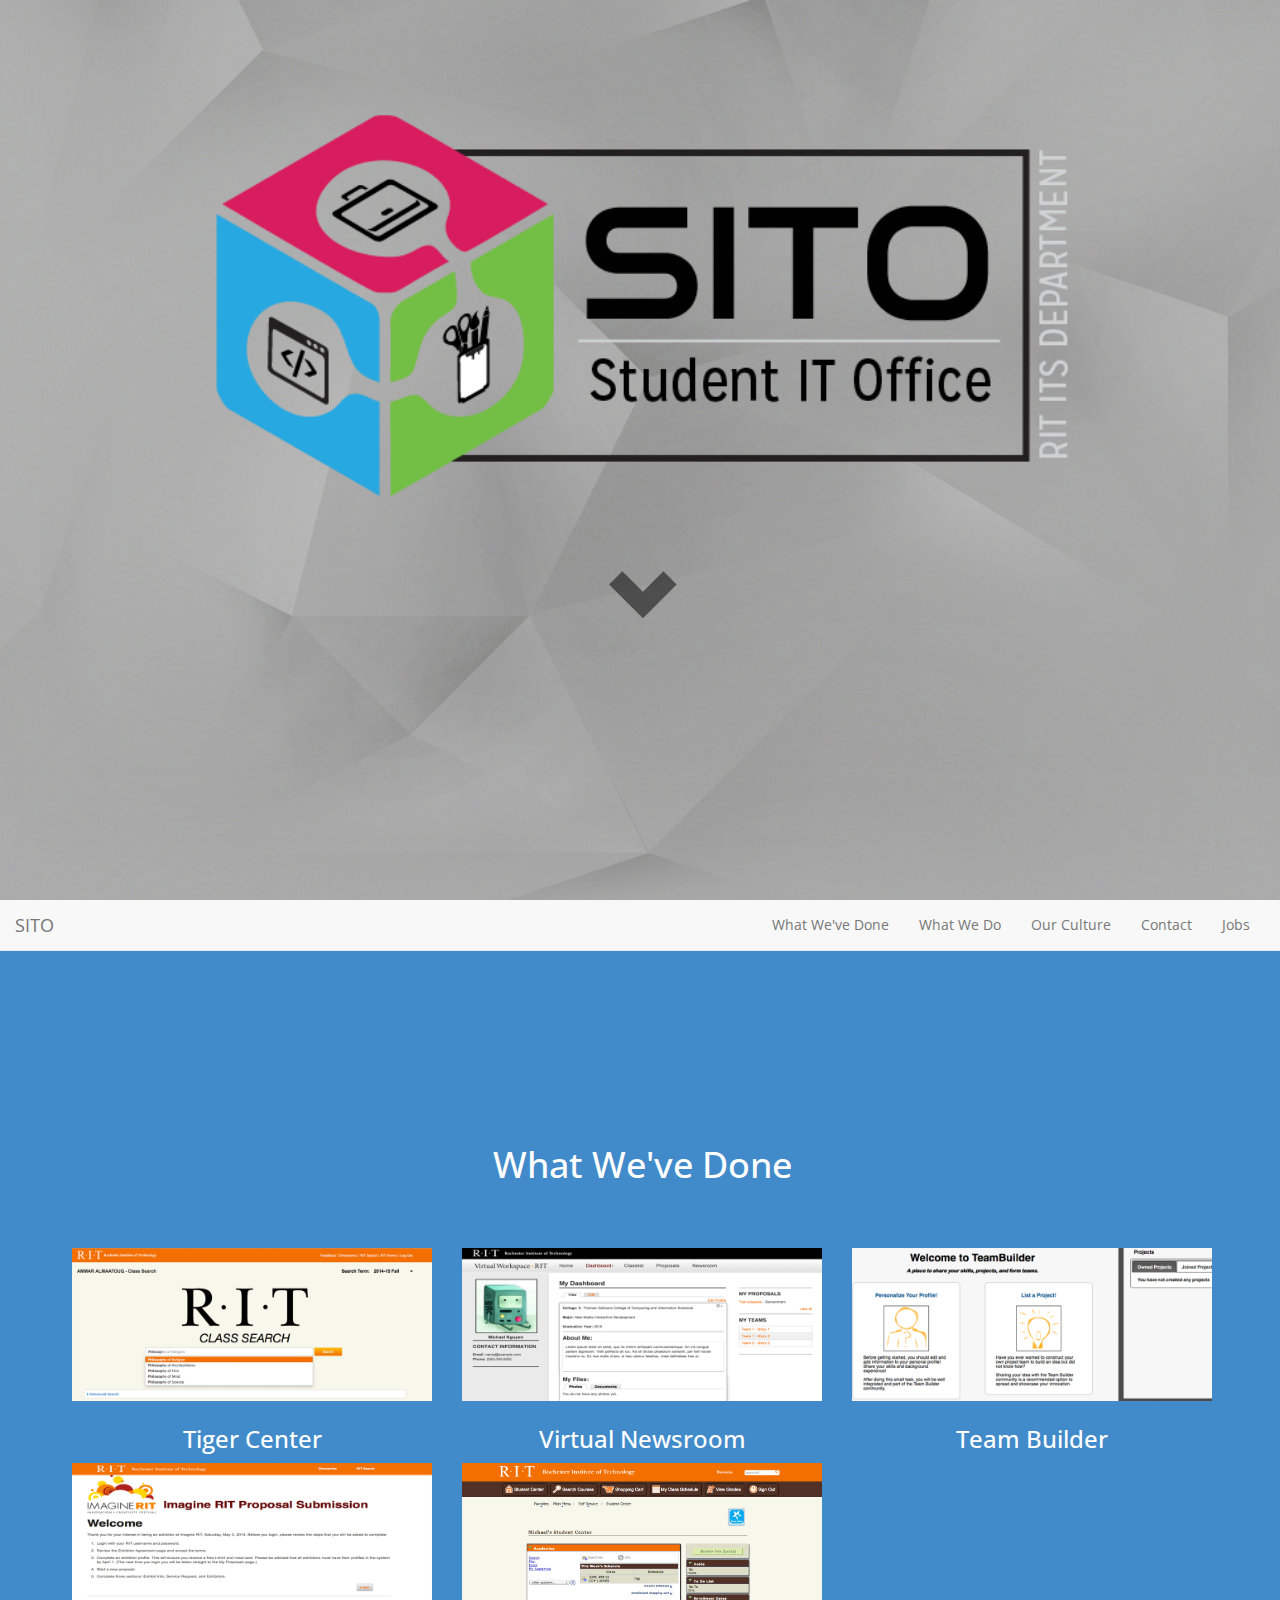
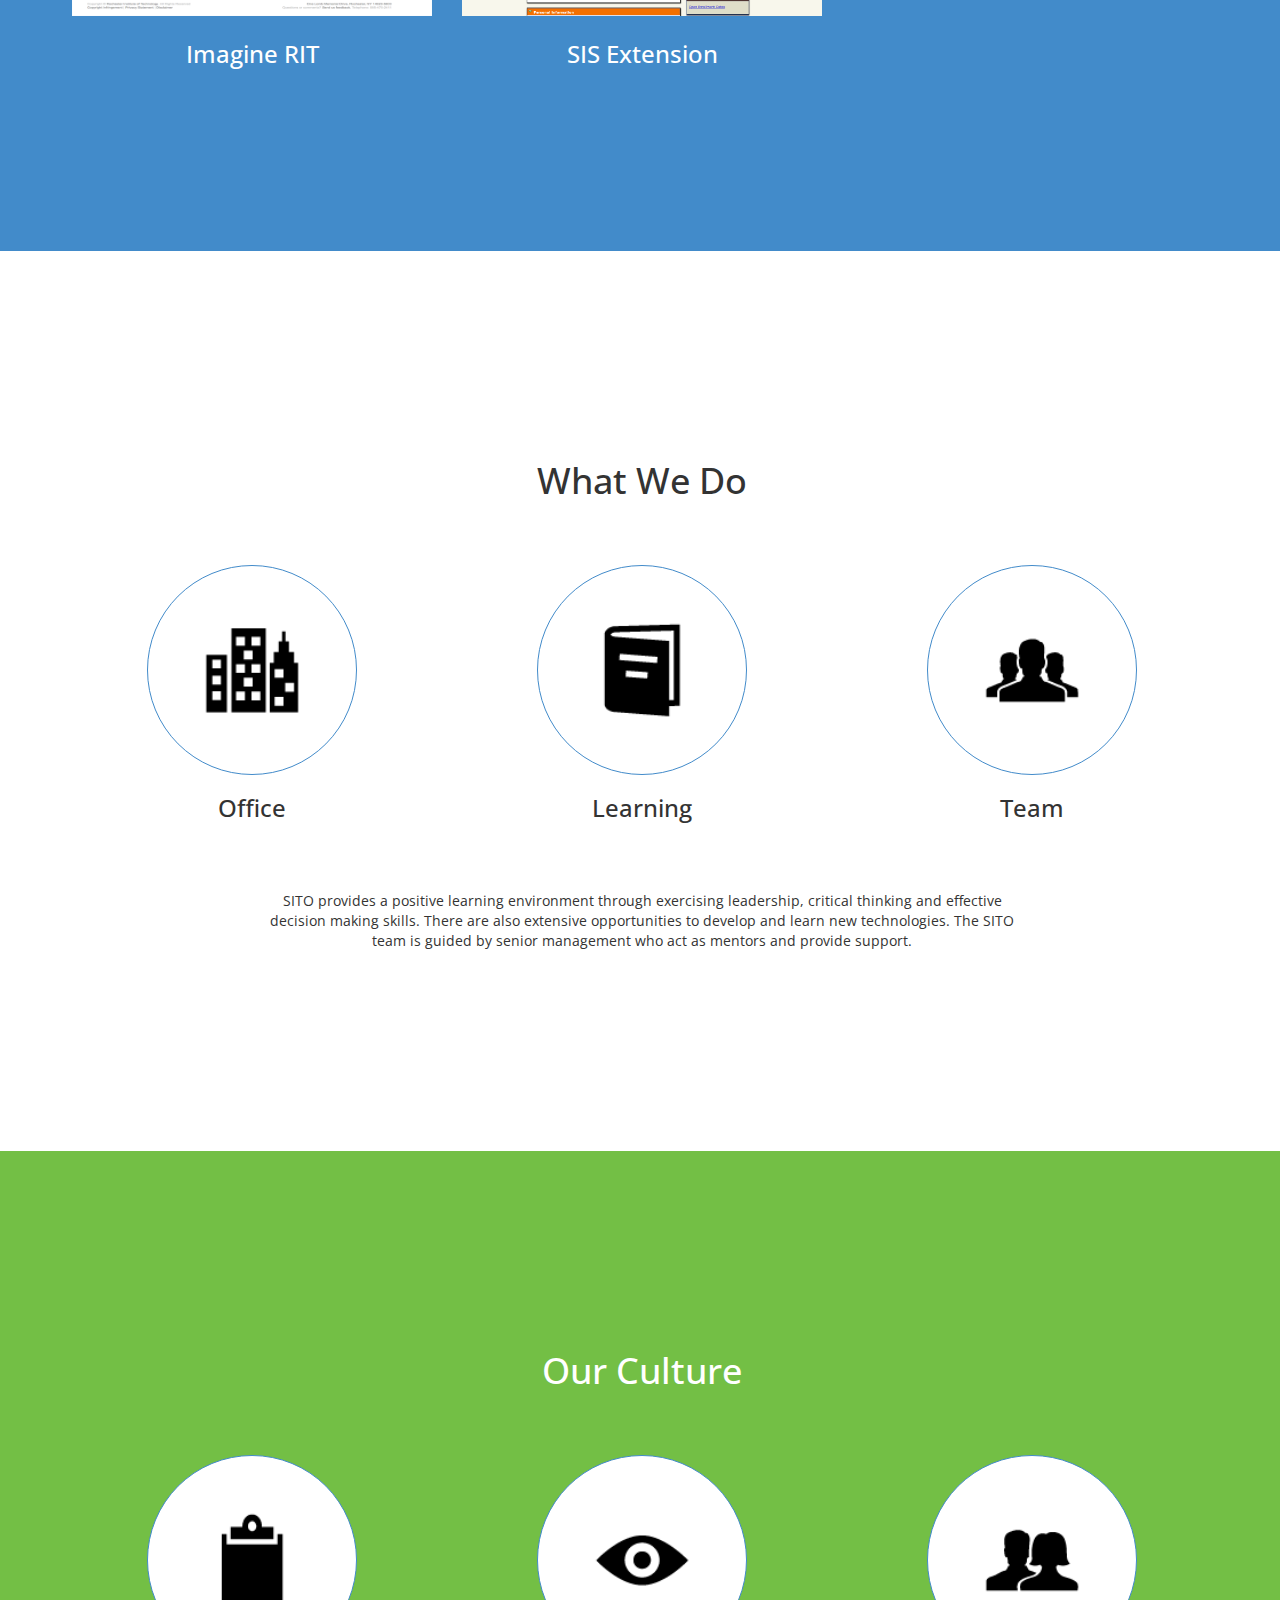
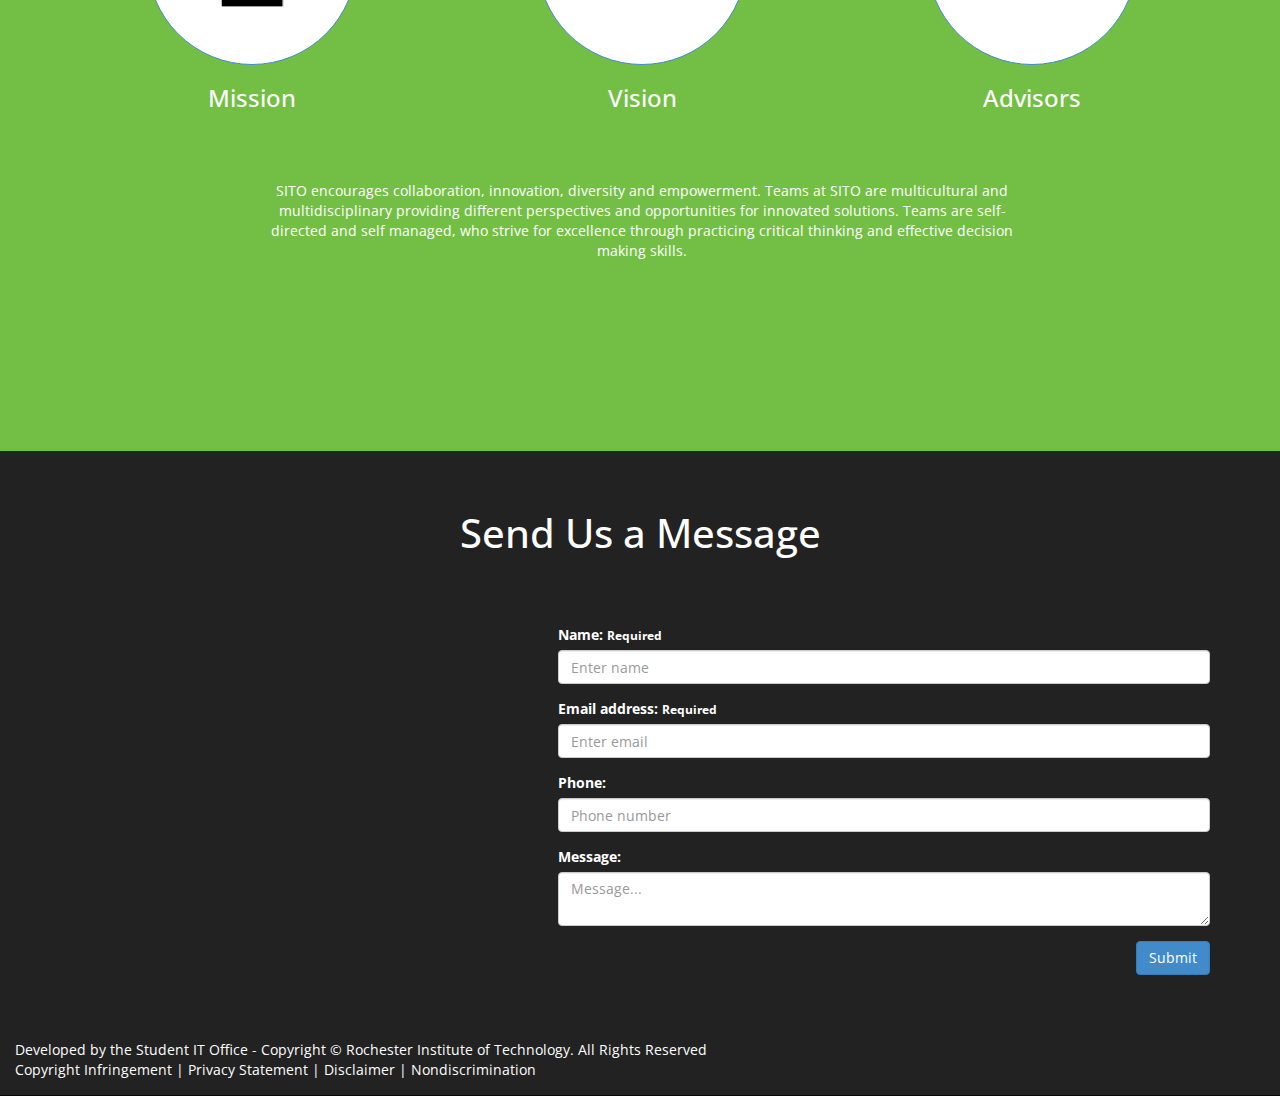
==== index.html @ f7da8985 "The new SITO site" ====
<!DOCTYPE html>
<html>
	<head>
		<title>Sito Site</title>
		<!-- meta tag used to adjust to mobile -->
		<meta name = "viewport" content = "width=device-width, initial-scale=1">
		<link href = "css/bootstrap.min.css" rel = "stylesheet">
		<link href = "css/stylesheet.css" rel = "stylesheet">
		<link href = "css/queries.css" rel = "stylesheet">
		<link href='http://fonts.googleapis.com/css?family=Open+Sans' rel='stylesheet' type='text/css'>
		
	</head>
	<body>
	
	<div id = "prlx" data-speed = "10" data-type = "background">
			<div id = "top-section">
				
				<div class = "container vcenter">
					<div class = "row text-center">
						<div><img id = "logo" src = "images/logoFinalWhite.png"></div>
						<div class = "text-center">
								<a href = "#portfolio" class = "select"><span class = "glyphicon glyphicon-chevron-down"></span></a>
						</div>
					</div>
				</div>
				</div>
			</div>
	

			<!-- navbar setup -->
		<div id = "navbar">
		<nav class = "navbar navbar-default navbar-static-top" role = "navigation">
			<div class = "container-fluid">
				<div class = "navbar-header">
					<!-- creating button for mobile menu (navbar collapse) -->
					<button type ="button" class = "navbar-toggle" data-toggle="collapse" data-target = "#navHeaderCollapse">
						<!-- sr-only hides content to all devices besides screen readers (following accessibility best practices)-->
						<span class="sr-only">Toggle navigation</span>
				        <span class="icon-bar"></span>
				        <span class="icon-bar"></span>
				        <span class="icon-bar"></span>
    				</button>
    		<!-- nav bar logo far left -->
			<a href = "#" class = "navbar-brand brand" id = "brand">SITO</a>
			</div>

			<!-- all navbar content built to work for toggling -->
			<div class = "collapse navbar-collapse navbar-right" id = "navHeaderCollapse">
				<ul class = "nav navbar-nav">
					<li><a href = "#portfolio" class = "select">What We've Done</a></li>
					<li><a href = "#about"  class = "select">What We Do</a></li>
					<li><a href = "#culture" class = "select">Our Culture</a></li> 
					<li><a href = "#contact" class = "select">Contact</a></li>	
					<li><a href = "jobs.html" class = "select">Jobs</a></li>
				</ul>
			</div>
			</div>
		</nav>
	</div>

			<div id = "portfolio">
				<div class = "container vcenter">
					<div class = "row text-center">
						<h1 class = "text-center header">What We've Done</h1>
					
			<div class="col-xs-12 col-md-4 link">
                <a href="https://classsearch.rit.edu/classSearch/home#/search">
                    <img class="img-responsive portimg" src="images/TigerCenter4.png">
                </a>
               <h3 class = "porttxt">Tiger Center</h3>
            </div>

            <div class="col-xs-12 col-md-4 link">
                <a href="http://www.rit.edu/cias/virtualworkspaceatrit/">
                    <img class="img-responsive portimg" src="images/NewsRoom4.png">
                </a>
         		<h3>Virtual Newsroom</h3>
            </div>

            <div class="col-xs-12 col-md-4 link">
                <a href="http://www.rit.edu/innovationcenter/teambuilder/">
                    <img class="img-responsive portimg" src="images/TeamBuilder4.png">
                </a>
                <h3>Team Builder</h3>
            </div>

            <div class="col-xs-12 col-md-4 link">
                <a href="https://www.rit.edu/imagine/proposals/">
                    <img class="img-responsive portimg" src="images/ImagineRIT4.png">
                </a>
                <h3 class = "porttxt">Imagine RIT</h3>
            </div>

            <div class="col-xs-12 col-md-4 link">
                <a href="http://www.rit.edu/its/sisextension/">
                    <img class="img-responsive portimg" src="images/SISExtension4.png">
                </a>
                <h3>SIS Extension</h3>
            </div>
</div>
</div>
</div>



					<!--<div class = "col-xs-4 col-md-3">
						<a href = "#">
							<img src = "images/TigerCenter2.png" id = "test2">
						</a>
					</div>
					
					<div class = "col-xs-4 col-md-3">
						<a href = "#">
							<img src = "images/NewsRoom2.png" id = "test2">
						</a>
					</div>

					<div class = "col-xs-4 col-md-3">
						<a href = "#">
							<img src = "images/TeamBuilder2.png" id = "test2">
						</a>
					</div>

					<div class = "col-xs-4 col-md-3">
						<a href = "#">
							<img src = "images/ImagineRIT2.png" id = "test2">
						</a>
					</div>
					
					<div class = "col-xs-4 col-md-3">
						<a href = "#">
							<img src = "images/SISExtension2.png" id = "test2">
						</a>
					</div>-->
				</div>
				</div>
			</div>

			<div id = "about">
				<div class = "container vcenter">
					<div class = "row text-center">
						<h1 class = "text-center header">What We Do</h1>
						<div class = "col-xs-4">
							<a href = "about.html">
								<img src = "images/Office.png" id = "test">
							</a>
								<h3>Office</h3>
						</div>
						
						<div class = "col-xs-4">
							<a href = "about.html#learning">
								<img src = "images/Learning.png" id = "test">
							</a>
								<h3>Learning</h3>
							<br/>
							<br/>
							<br/>
								<!--<a href = "#" class = "btn btn-primary btn-lg btn-block">Student IT Office</a>-->
						</div>

						<div class = "col-xs-4">
							<a href = "about.html#team">
								<img src = "images/Team.png" id = "test">
							</a>
							<h3>Team</h3>
						</div>

						<div class = "col-xs-8 col-xs-offset-2">
							<p>SITO provides a positive learning environment through exercising leadership, critical thinking and effective decision making skills. There are also extensive opportunities to develop and learn new technologies. The SITO team is guided by senior management who act as mentors and provide support. </p>
						</div>
					</div>
				</div>
			</div>

			<div id = "culture">
				<div class = "container vcenter">
					<div class = "row text-center">
						<h1 class = "text-center header">Our Culture</h1>
						<div class = "col-xs-4">
							<a href = "culture.html">
								<img src = "images/Mission.png" id = "test">
							</a>
								<h3>Mission</h3>
						</div>
						
						<div class = "col-xs-4">
							<a href = "culture.html#Web2">
								<img src = "images/Vision.png" id = "test">
							</a>
								<h3>Vision</h3>
							<br/>
							<br/>
							<br/>
								<!--<a href = "#" class = "btn btn-primary btn-lg btn-block">SITO Culture</a>-->
						</div>

						<div class = "col-xs-4">
							<a href = "culture.html#team">
								<img src = "images/Advisor.png" id = "test">
							</a>
							<h3>Advisors</h3>

						</div>

						<div class = "col-xs-8 col-xs-offset-2">
							<p>SITO encourages collaboration, innovation, diversity and empowerment. Teams at SITO are multicultural and multidisciplinary providing different perspectives and opportunities for innovated solutions. Teams are self-directed and self managed, who strive for excellence through practicing critical thinking and effective decision making skills.</p>
						</div>

					</div>
				</div>
			</div>

			<!--<div id = "apply">
				<div class = "container">
					<div class = "row text-center">
						<h1 class = "text-center rogue-text">We Are Always Looking For Talented People</h1>
					<div class = "col-md-4"></div>
					<div class = "col-md-4"><a href = "jobs.html" class = "btn btn-primary btn-lg btn-block formelm">Jobs</a></div>
					<div class = "col-md-4"></div>
					</div>

				</div>
			</div> -->
			

			<div id = "contact">
				<div class = "container"> 
					<div class = "row">

					<h1 class = "text-center rogue-text" >Send Us a Message</h1>
					<div class = "col-md-5">
					</div>
					<div class = "col-md-7 formelm">
						<form role = "form">
	 		 				<div class = "form-group">
	   	 						<label for = "name">Name: <small>Required</small></label>
	    						<input type = "text" name = "name" class = "form-control" id = "name" placeholder = "Enter name">
	    						<label class = "error" for = "name" id = "name_error">This field is required.</label>
	 						</div>
							
							<div class = "form-group">
						    	<label for = "email">Email address: <small>Required</small></label>
						    	<input type = "email" name = "email" class = "form-control" id = "email" placeholder = "Enter email">
						    	<label class = "error" for = "email" id = "email_error">This field is required.</label>
						  	</div>
						  
						  	<div class = "form-group">
						    	<label for = "phone">Phone:</label>
						    	<input type = "tel" name = "phone" class = "form-control" id = "phone" placeholder = "Phone number">
						  	</div>
						  
						  	<div class = "form-group">
						    	<label for = "message">Message:</label>
						    	<textarea name = "message" class = "form-control" id = "message" placeholder = "Message..."></textarea>
		     			  	</div>
	 
	  						<button type = "submit" class = "btn btn-primary pull-right button"><span id = "button">Submit</span></button>
						</form>
					</div>

				</div>
			</div>

			<nav class = "navbar navbar-inverse navbar-static-top footer">
  				<div class = "container-fluid">
  					<p class = "nav-text">
					Developed by the Student IT Office - Copyright &copy; Rochester Institute of Technology. All Rights Reserved <br/>
					Copyright Infringement | Privacy Statement | Disclaimer | Nondiscrimination
					</p>
				</div>
			</nav>

			<!--Modal-->
			<div class = "modal fade" id = "myModal">
				<div class = "modal-dialog">
					<div class = "modal-content">
						<div class="modal-header">
      					  <button type="button" class="close" data-dismiss="modal"><span aria-hidden="true">&times;</span><span class="sr-only">Close</span></button>
      					  <h3>Message Sent Successfully</h3>
      					 </div>
						<div class = "modal-body">
							<p>We are reviewing your message now and should have an answer soon. Please allow for 24 - 48 hours before sending a new message</p>

						</div>
						<div class = "modal-footer">
							<button type = "button" class = "btn btn-primary" data-dismiss = "modal">Ok</button>
						</div>
					
					</div>
				</div>
			</div>
			
		<script src="http://ajax.googleapis.com/ajax/libs/jquery/1.11.1/jquery.min.js"></script>
		<script src="js/bootstrap.js"></script>
		<script type="text/javascript" src="js/ajaxForm.js"></script>
		<script src="js/scroll.js"></script>
		
<script>
	$(document).ready(function(){

		var $window = $(window);

		$('div[data-type="background"]').each(function(){
			var $bg = $(this);
			$(window).scroll(function(){
				var yPos = -($window.scrollTop() / $bg.data('speed'));
				var coords = '50% ' + yPos + 'px';

				$bg.css({backgroundPosition: coords});
			});
		});


	});


</script>

		<script>
		$("#navbar").affix({
			offset: {
				top: $("#top-section").height() - $("#navbar").height()
			}
		});

		$('body').scrollspy({ target: '#navbar' - $("#navbar").height() })

			</script>

	</body>
</html>
---- css/stylesheet.css ----
html,
body{
	width:100%;
	height: 100%;
	font-family: 'Open Sans', sans-serif;
}

/*@media (orientation: landscape){*/
#top-section{
	height: 100%;
	text-align: center;
	position: relative;
}

#prlx{
	height: 100%;
	width: 100%;
	background: url("../images/grey.gif") 50% no-repeat fixed;
	background-size: cover;
}

/*@media screen and (min-width:1000px){
#top-section{
	background-color: #FFFFFF;
	//width:100%;
}
}*/

#portfolio{
	color:white;
	height: 100%;
	background-color: #428bca;
	
	text-align: center;
}

.portimg{
	margin-bottom: 25px;
}

.portimg:hover{
	opacity: .8;
}

#bgoverlay{
	/*background-color: rgba(0, 0, 0, 0.5);*/
	width: 100%;
	height:100%;
}



#about{
	background-color: #FFFFFF;
	height: 100%;
	padding-top:50px;
	padding-bottom:50px;
	text-align: center;
}

#culture{
	color:white;
	padding-top:50px;
	padding-bottom:50px;
	background-color: #73bf45;
	height: 100%;
	text-align: center;
}

#Web{
	padding-top: 150px;
	padding-bottom: 150px;
	height: auto;
	background-color:white;
	text-align:center;
}

#Web2{	
	color:white;
	padding-top: 150px;
	padding-bottom: 150px;
	height: auto;
	background-color: #428bca;
	text-align: center;
}

#learning{	
	color:white;
	padding-top: 150px;
	padding-bottom: 150px;
	height: auto;
	background-color: #73bf45;
	text-align: center;
}

#team{
	padding-top: 150px;
	height: auto;
	text-align: center;
}

#Web3{	
	padding-top: 150px;
	padding-bottom: 150px;
	height: auto;
	text-align: center;
}

.jobbtn{
	margin-top:20px;
}

.vcenter{
 display: inline-block;
 vertical-align: middle;
}

#apply{
	width:100%;
}

#contact{
	color:white;
	background-color:#222222;
	//opacity: 1;
	width:100%;
}

.formelm{
	margin-bottom:50px;
}

#logo{
	border-radius: 5%;
	//opacity: 0.8;
	//background-color: white;
	padding-left: 15px;
	padding-top: 15px;
	padding-bottom: 15px;
	width: 75%;
	display: block;
	margin-left:auto;
	margin-right:auto;
	margin-top:100px;
}

.glyphicon{
	color:black;
	margin-top: 50px;
	font-size: 5em;
	vertical-align: middle;
	opacity:.5;
}

.glyphicon:hover{
	opacity:1;
}


.navbar{
	margin-bottom:0;
}

.nav-text{
	margin-top: 15px;
	margin-bottom: 15px;
	color:white;
}

#text{
	padding-left:10px; 
	padding-right:10px;
	top:150px;
	font-size:2em;
    position:absolute;    
    background-color:white;
}

#test{
	background: #fff;
	border-radius: 50%;
	border: 1px solid #428bca;
	width: 100%;
	height: 100%;
	max-width: 210px;
	max-height: 210px;
	padding: 10%;
}

#test2{
	background: #fff;
	border: 1px solid #428bca;
	margin-bottom: 25px;
}

#test2:hover{
	border: 5px solid #428bca;	
}

#test:hover{
	border: 5px solid #428bca;	
}

.header{
	padding-bottom: 1.5em;

}

.rogue-text{
	font-size: 40px;
	padding-bottom:1.5em;
	padding-top: 1em;
}

.thumbnail:hover{
	border: 1px solid white;
}

.btn{
	white-space: normal;
}

.modal{
	color:black;
	height: 400px;
    top: 50% !important;
    overflow: hidden;
}

#navbar.affix{
	position: fixed;
    top: 0;
    width: 100%;
    z-index:1;
}

a:focus, a:active{
	outline:none;
}

.testimg{
	height: 100%;
	margin-right: auto;
	margin-left: auto;
	border:1px white solid;
	border-radius: 50%;
	//margin-bottom: 100px;
}

#webtest{
	padding-bottom: 35px;
}

#myCarousel{
	margin-right: auto;
	margin-left: auto;
	margin-top: 25px;
	//width: 75%;
}

.carousel-caption{
	position: static;
	text-align: center;
	color: black;
}

.carousel-indicators{
	bottom: -10px;
}

.carousel-indicators li{
	border: 1px solid black;
}

.carousel-control.left, .carousel-control.right {
    background-image: none
}

.carousel-indicators .active{
	background-color:black;
}

.glyphicon-chevron-left, .glyphicon-chevron-right{
	color:black;
}
---- css/queries.css ----
@media screen and (min-width: 0px) and (max-height: : 800px) {

	#top-section{
		//background-color: red;
		//height:800px;
	}

	
}

@media screen and (max-width: 992px){
	#portfolio{
		height: auto;
		margin-bottom: 50px;
	}
}

@media screen and (min-height: 0px) and (min-width: 700px){
	#about{
		//background-color: red;
		//height: 600px;
	}

	#about:before{
	content: '';
	display: inline-block;
	height: 100%;
	vertical-align: middle;
}
	#culture{
		//background-color: red;
		//height: 600px;
	}

	#culture:before{
	content: '';
	display: inline-block;
	height: 100%;
	vertical-align: middle;
}
}

@media screen and (min-height: 0px) and (min-width: 800px){

	#portfolio{
		//background-color: red;
		//height: 600px;
	}

	#portfolio:before{
	content: '';
	display: inline-block;
	height: 100%;
	vertical-align: middle;
}
}

@media screen and (max-height: 600px){
	#top-section{
	//background-color: blue;
	//	height:800px;
	}

	#about{
		//background-color: blue;
		height: auto;
	}

	#culture{
		//background-color: blue;
		height: auto;
	}

	.glyphicon{
		display:none;
	}
}

@media screen and (min-height: 0px) and (min-width: 700px){

}

/*@media screen and (min-width: 700px){
	

#Web:before{
	content: '';
	display: inline-block;
	height: 100%;
	vertical-align: middle;
}

#learning:before{
	content: '';
	display: inline-block;
	height: 100%;
	vertical-align: middle;
}

	#Web2:before{
	content: '';
	display: inline-block;
	height: 100%;
	vertical-align: middle;


}

#Web3:before{
	content: '';
	display: inline-block;
	height: 100%;
	vertical-align: middle;
}
}*/

@media screen and (max-width: 800px){
	/*#about{
		height: 800px;
	}
	#Web{
		padding-top: 50px;
	}

	#Web2{
		padding-top: 50px;
	}

	#Web3{
		padding-top: 50px;
	}

	#learning{
		padding-top: 50px;
	}*/
}
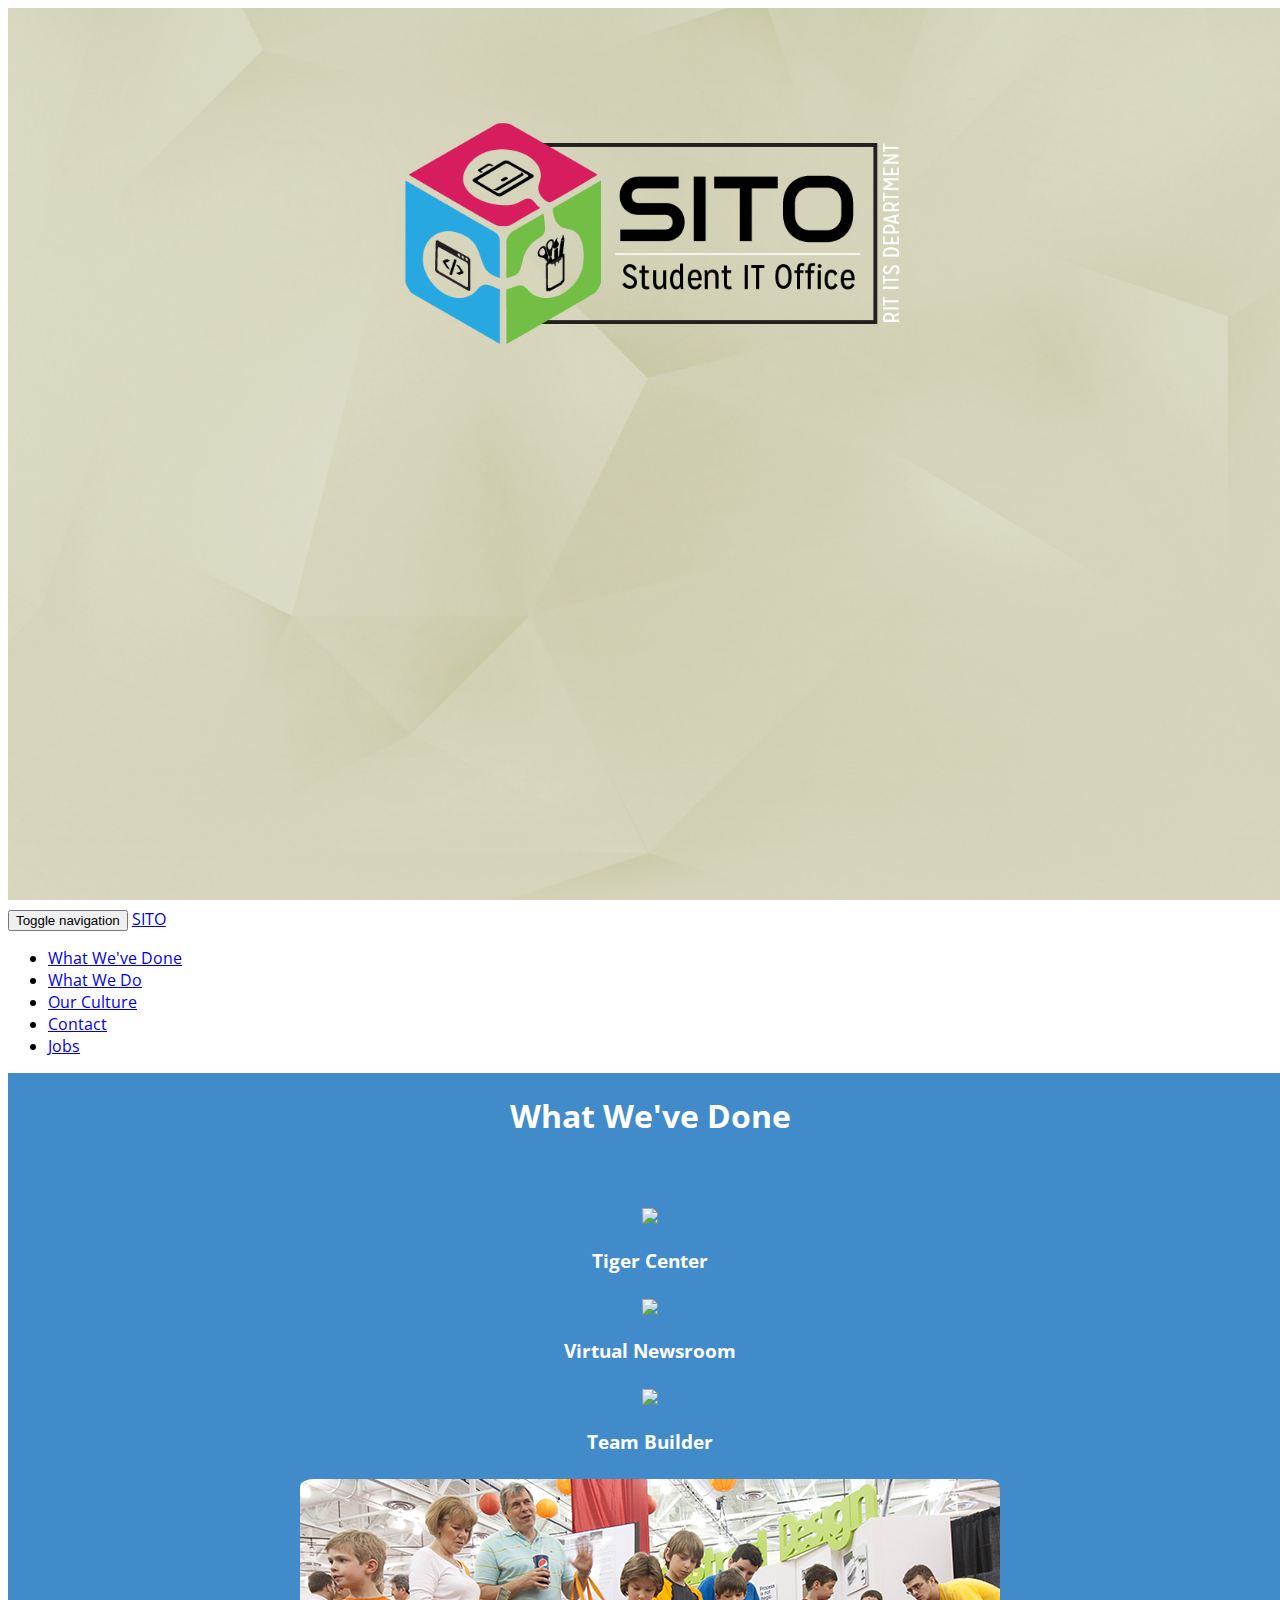
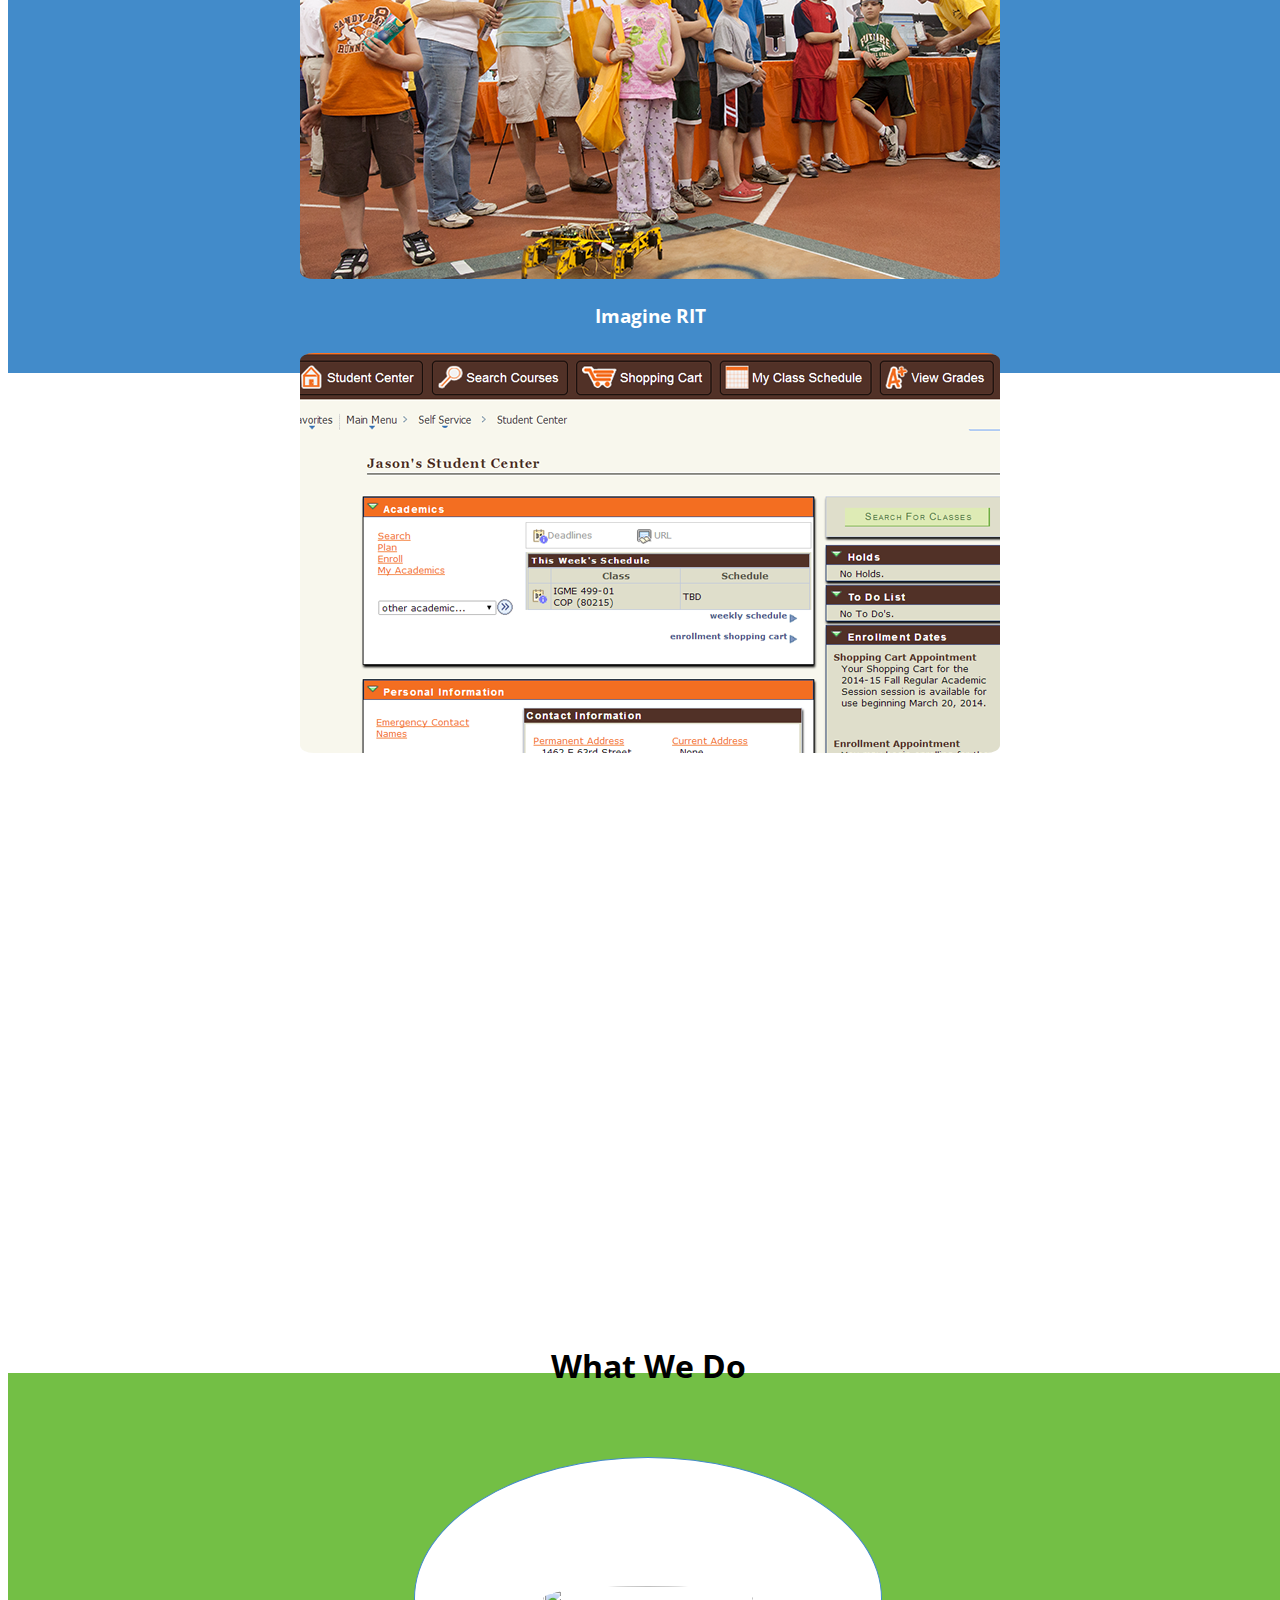
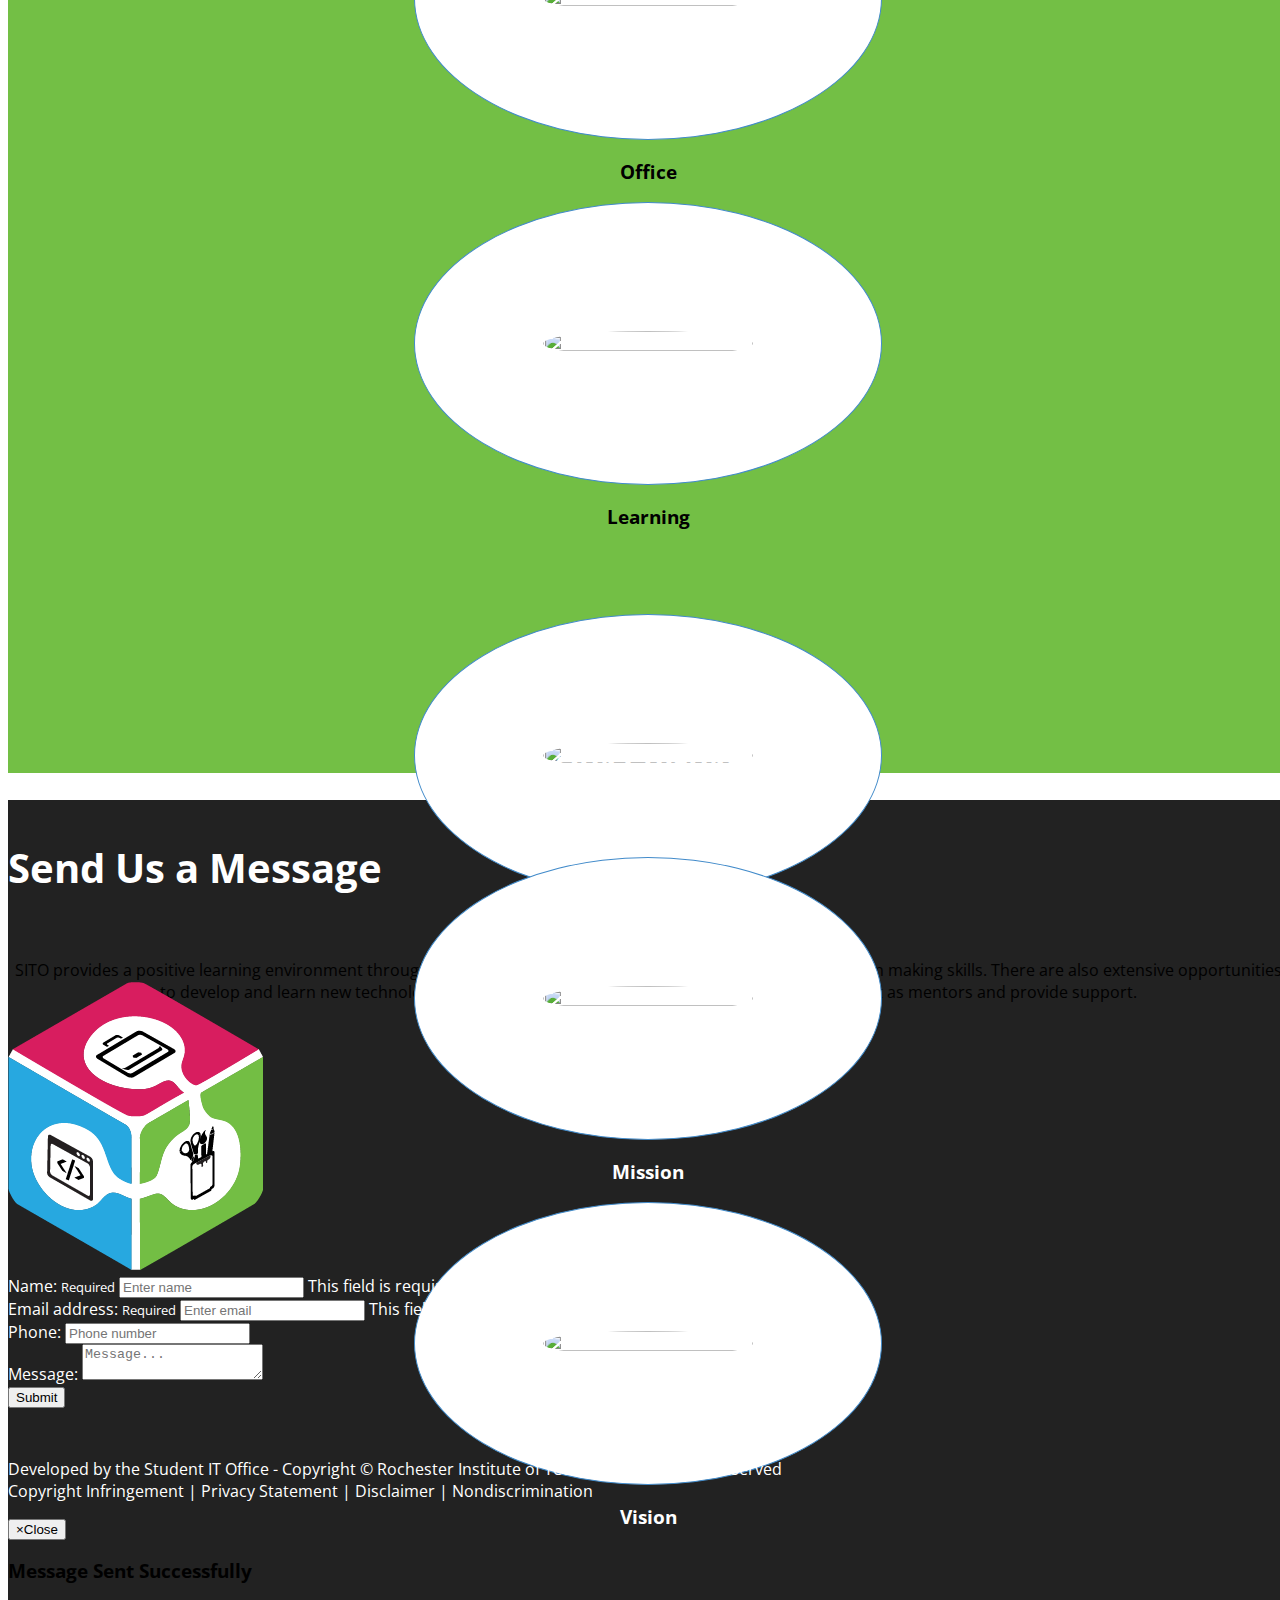
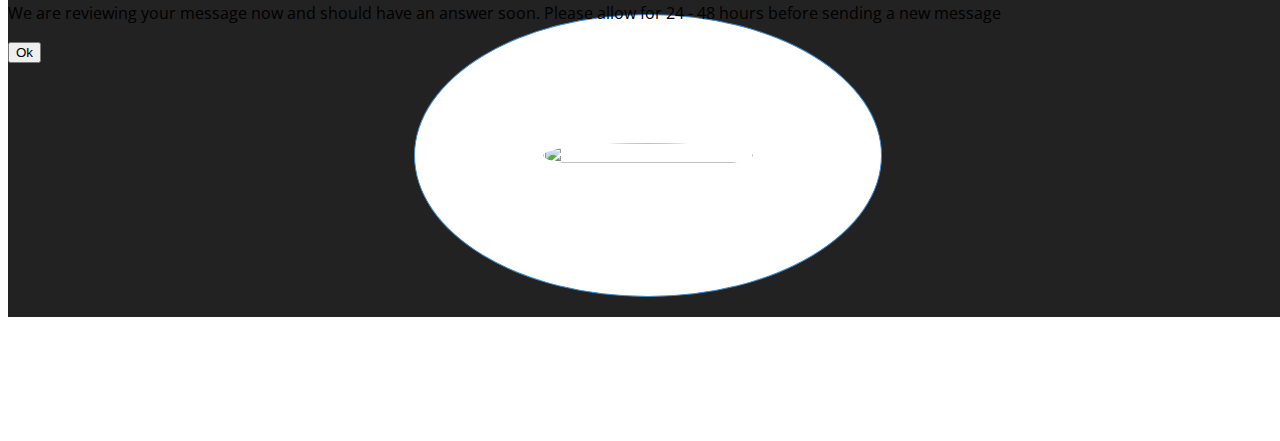
==== commit a8d8b4fe: "New SITO Site" ====
--- a/index.html
+++ b/index.html
@@ -17,9 +17,9 @@
 				
 				<div class = "container vcenter">
 					<div class = "row text-center">
-						<div><img id = "logo" src = "images/logoFinalWhite.png"></div>
+						<div><img id = "logo" src = "images/logoFinalWhiteText.png"></div>
 						<div class = "text-center">
-								<a href = "#portfolio" class = "select"><span class = "glyphicon glyphicon-chevron-down"></span></a>
+								<a href = "#portfolio" class = "selectGlyphicon"><span class = "glyphicon glyphicon-chevron-down"></span></a>
 						</div>
 					</div>
 				</div>
@@ -63,37 +63,37 @@
 					<div class = "row text-center">
 						<h1 class = "text-center header">What We've Done</h1>
 					
-			<div class="col-xs-12 col-md-4 link">
+			<div class="col-xs-12 col-md-4 link portimgtxt">
                 <a href="https://classsearch.rit.edu/classSearch/home#/search">
-                    <img class="img-responsive portimg" src="images/TigerCenter4.png">
+                    <img class="img-responsive portimg" src="images/TigerCenter3.png">
                 </a>
                <h3 class = "porttxt">Tiger Center</h3>
             </div>
 
-            <div class="col-xs-12 col-md-4 link">
+            <div class="col-xs-12 col-md-4 link portimgtxt">
                 <a href="http://www.rit.edu/cias/virtualworkspaceatrit/">
-                    <img class="img-responsive portimg" src="images/NewsRoom4.png">
+                    <img class="img-responsive portimg" src="images/NewsRoom3.png">
                 </a>
          		<h3>Virtual Newsroom</h3>
             </div>
 
-            <div class="col-xs-12 col-md-4 link">
+            <div class="col-xs-12 col-md-4 link portimgtxt">
                 <a href="http://www.rit.edu/innovationcenter/teambuilder/">
-                    <img class="img-responsive portimg" src="images/TeamBuilder4.png">
+                    <img class="img-responsive portimg" src="images/TeamBuilder3.png">
                 </a>
                 <h3>Team Builder</h3>
             </div>
 
-            <div class="col-xs-12 col-md-4 link">
+            <div class="col-xs-12 col-md-4 link portimgtxt">
                 <a href="https://www.rit.edu/imagine/proposals/">
-                    <img class="img-responsive portimg" src="images/ImagineRIT4.png">
+                    <img class="img-responsive portimg" src="images/ImagineRIT3.png">
                 </a>
                 <h3 class = "porttxt">Imagine RIT</h3>
             </div>
 
-            <div class="col-xs-12 col-md-4 link">
+            <div class="col-xs-12 col-md-4 link portimgtxt">
                 <a href="http://www.rit.edu/its/sisextension/">
-                    <img class="img-responsive portimg" src="images/SISExtension4.png">
+                    <img class="img-responsive portimg" src="images/SISExtension3.png">
                 </a>
                 <h3>SIS Extension</h3>
             </div>
@@ -228,9 +228,12 @@
 					<div class = "row">
 
 					<h1 class = "text-center rogue-text" >Send Us a Message</h1>
-					<div class = "col-md-5">
-					</div>
-					<div class = "col-md-7 formelm">
+					<div class = "col-md-4 text-center">
+						<a href = "jobs.html">
+							<img src = "images/boxWhiteBG.png">
+						</a>
+					</div>
+					<div class = "col-md-8 formelm">
 						<form role = "form">
 	 		 				<div class = "form-group">
 	   	 						<label for = "name">Name: <small>Required</small></label>
--- a/css/stylesheet.css
+++ b/css/stylesheet.css
@@ -15,7 +15,7 @@
 #prlx{
 	height: 100%;
 	width: 100%;
-	background: url("../images/grey.gif") 50% no-repeat fixed;
+	background: url("../images/tan.gif") 50% no-repeat fixed;
 	background-size: cover;
 }
 
@@ -34,8 +34,12 @@
 	text-align: center;
 }
 
+.portimgtxt{
+	margin-bottom: 25px;
+}
+
 .portimg{
-	margin-bottom: 25px;
+	border-radius:2%;
 }
 
 .portimg:hover{
@@ -282,4 +286,4 @@
 
 .glyphicon-chevron-left, .glyphicon-chevron-right{
 	color:black;
-}+}
--- a/css/queries.css
+++ b/css/queries.css
@@ -12,6 +12,9 @@
 	#portfolio{
 		height: auto;
 		margin-bottom: 50px;
+	}
+	#contact img{
+		display:none;
 	}
 }
 
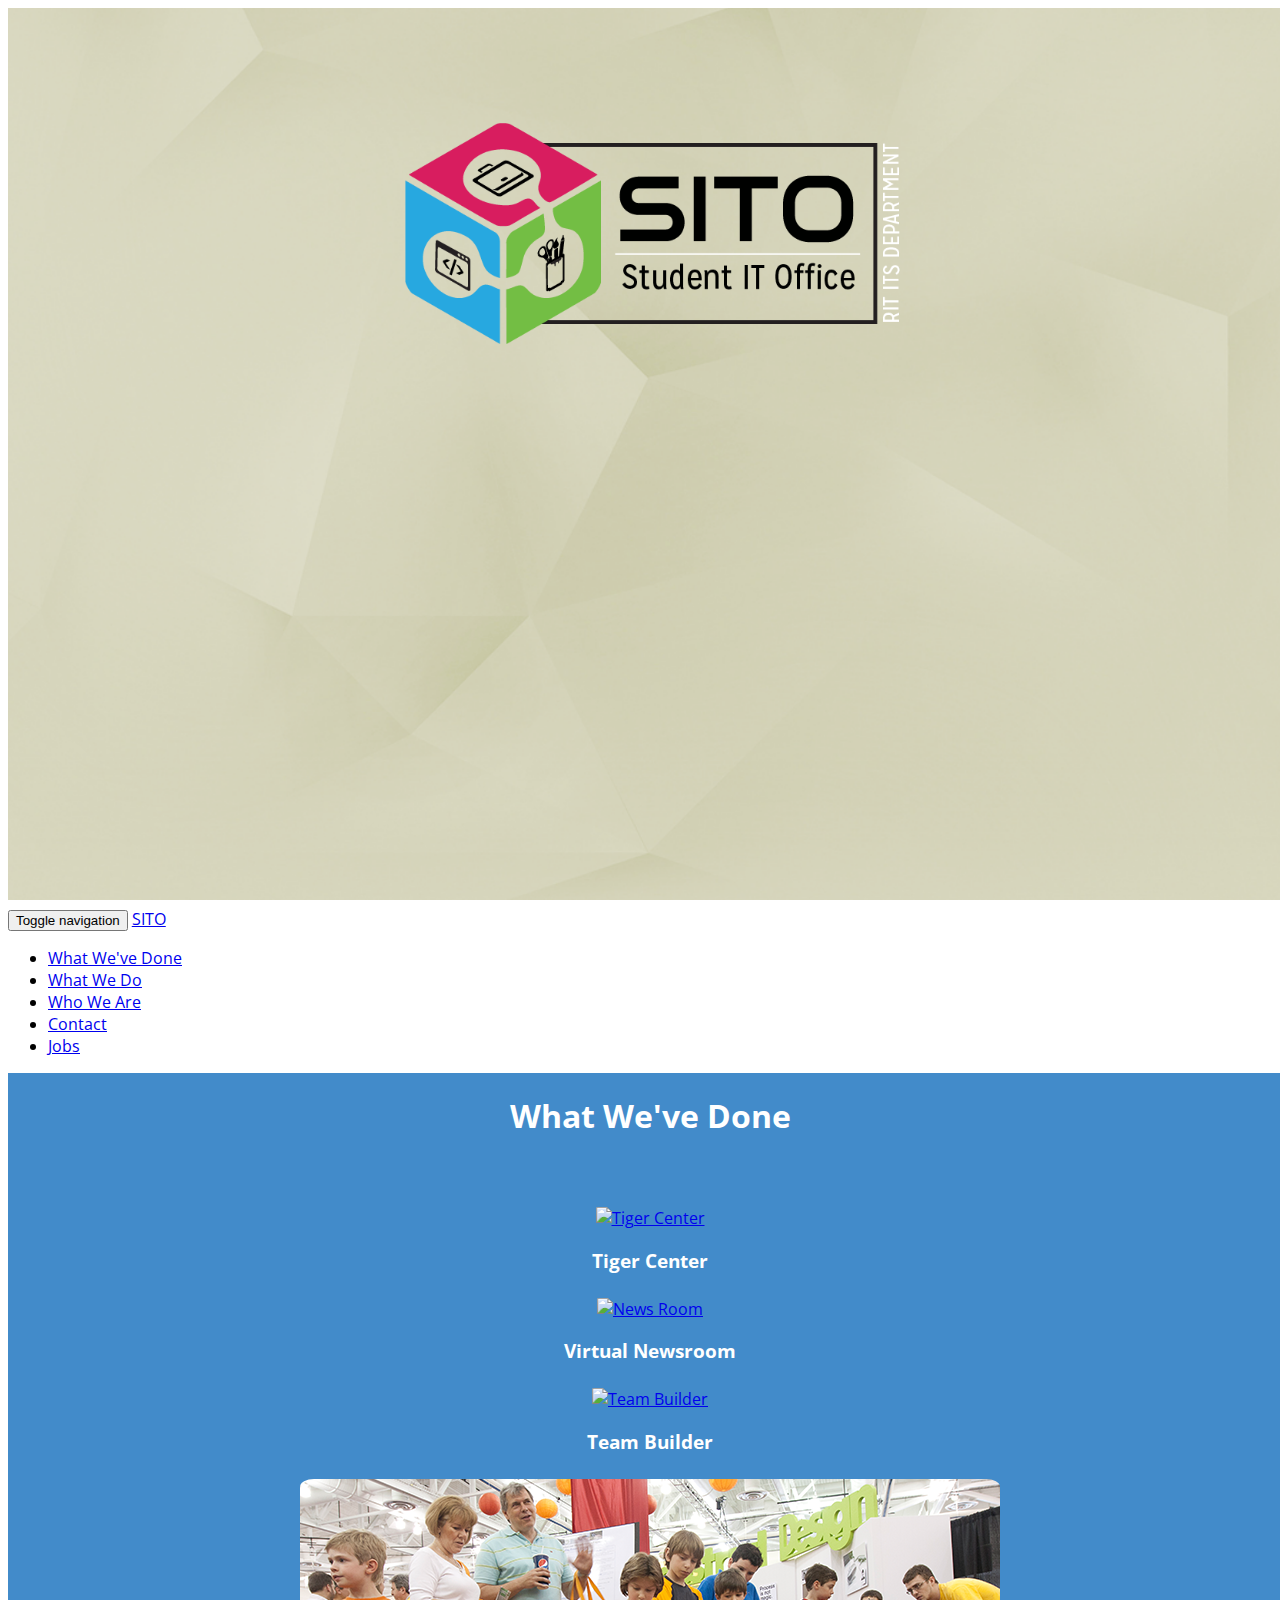
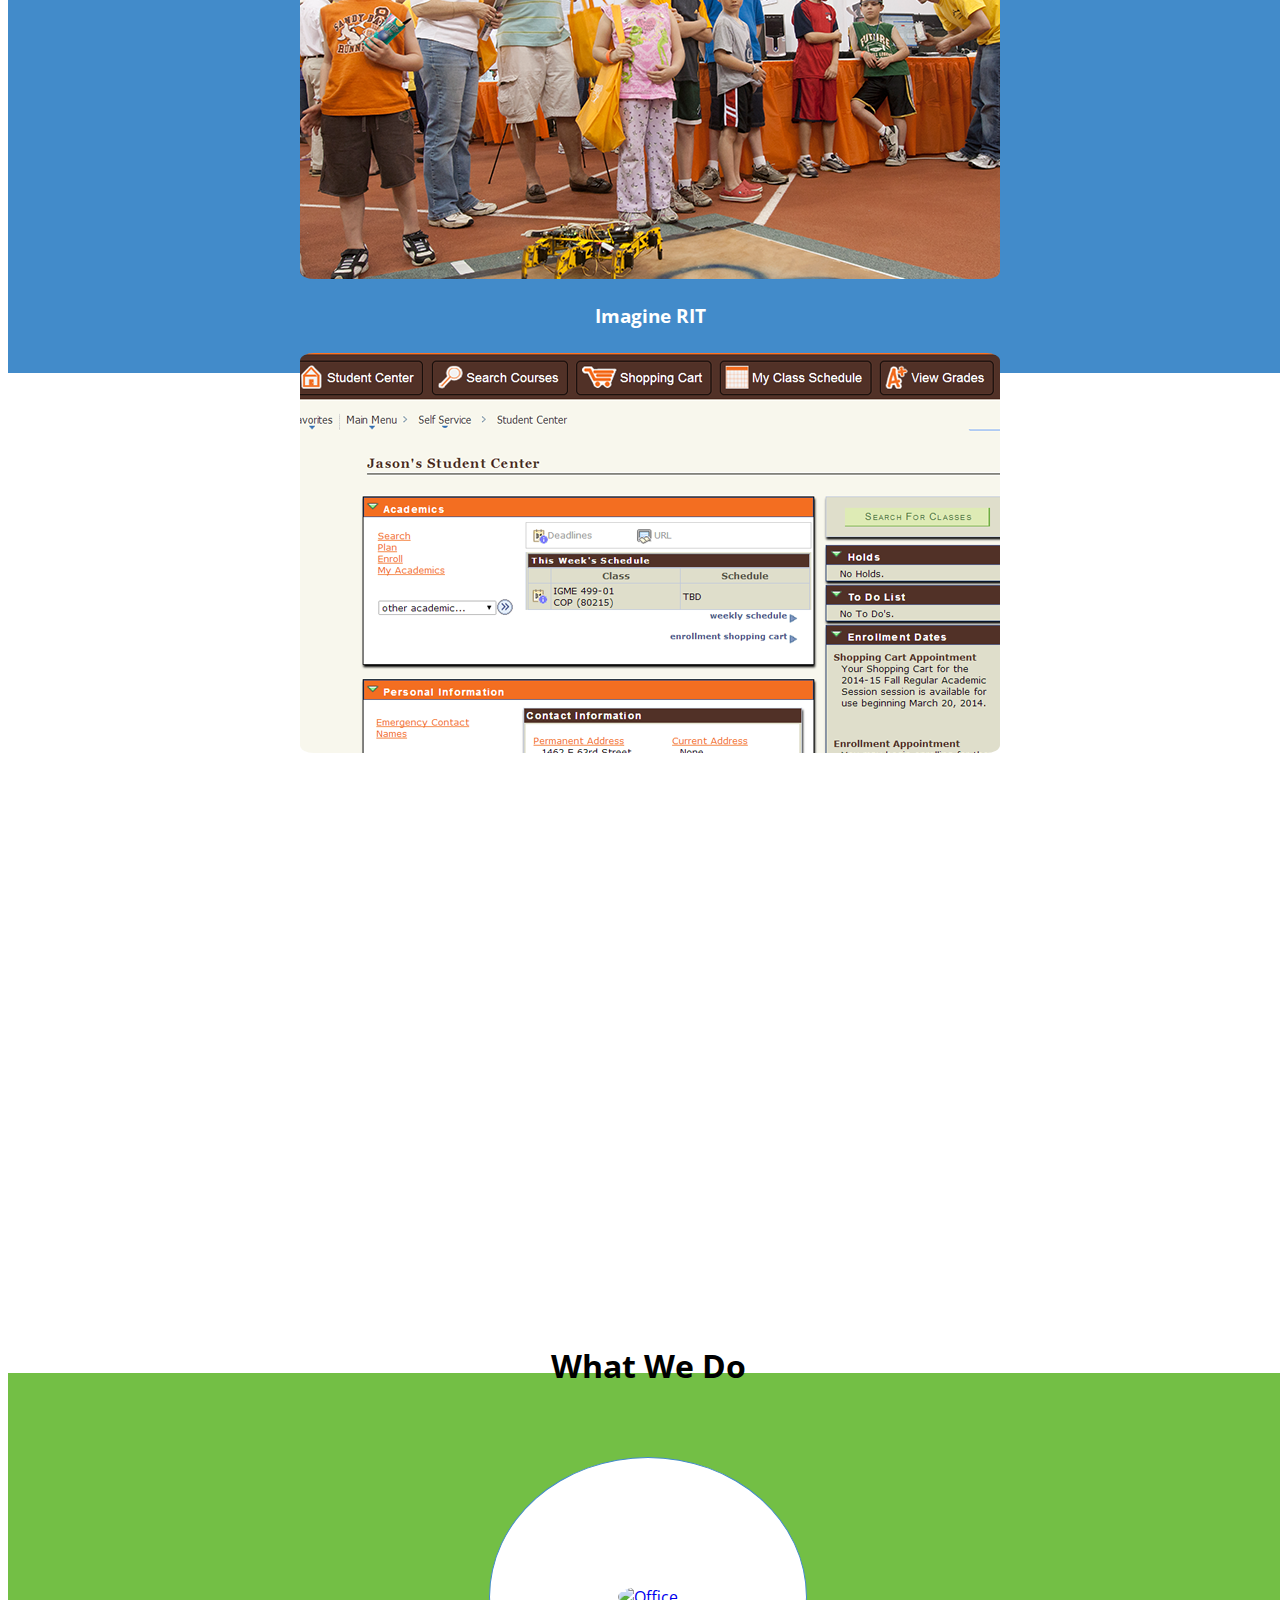
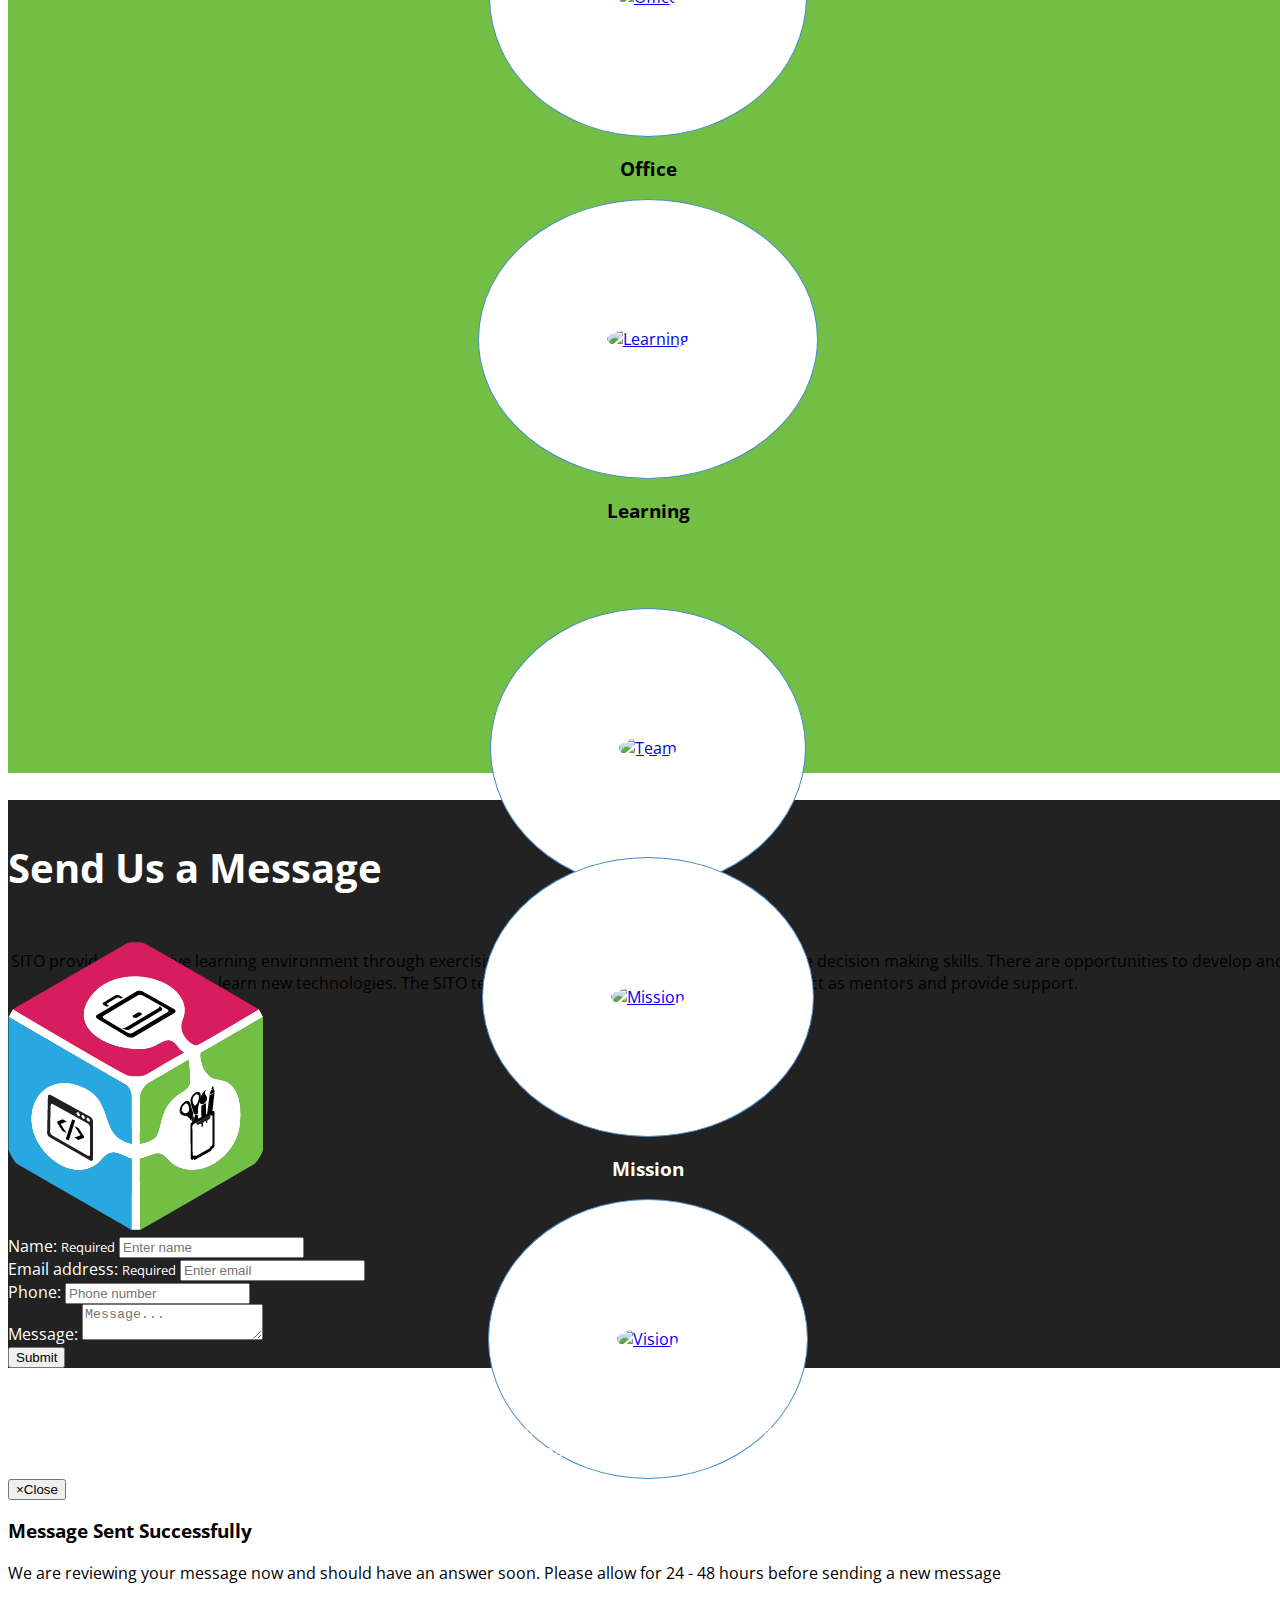
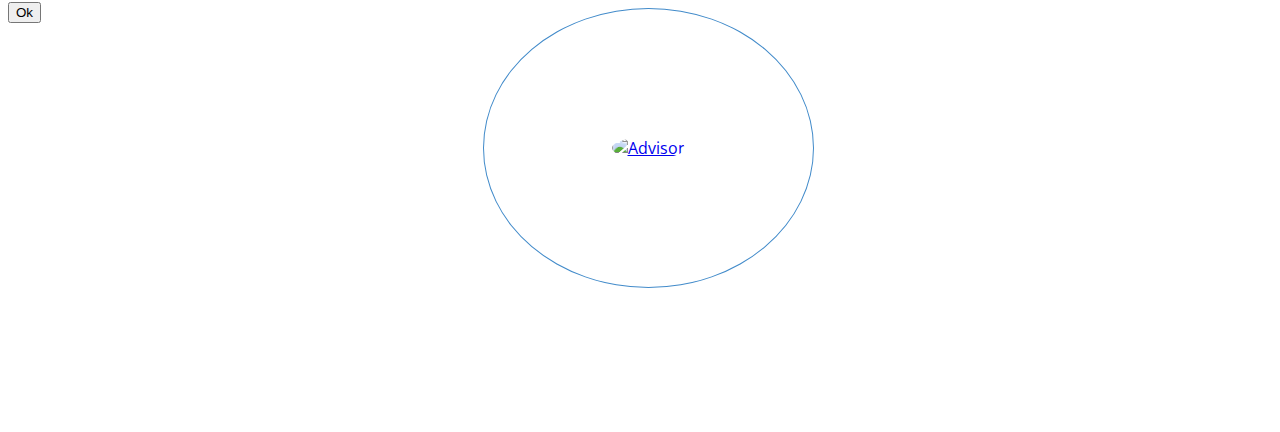
==== commit ef46defb: "New SITO Site 8/18" ====
--- a/index.html
+++ b/index.html
@@ -1,34 +1,35 @@
 <!DOCTYPE html>
 <html>
-	<head>
-		<title>Sito Site</title>
-		<!-- meta tag used to adjust to mobile -->
-		<meta name = "viewport" content = "width=device-width, initial-scale=1">
-		<link href = "css/bootstrap.min.css" rel = "stylesheet">
-		<link href = "css/stylesheet.css" rel = "stylesheet">
-		<link href = "css/queries.css" rel = "stylesheet">
-		<link href='http://fonts.googleapis.com/css?family=Open+Sans' rel='stylesheet' type='text/css'>
-		
-	</head>
-	<body>
+<head>
+	<title>Sito Site</title>
+	<!-- meta tag used to adjust to mobile -->
+	<meta name = "viewport" content = "width=device-width, initial-scale=1">
+	<meta charset = "UTF-8">
+	<link href = "css/bootstrap.min.css" rel = "stylesheet">
+	<link href = "css/stylesheet.css" rel = "stylesheet">
+	<link href = "css/queries.css" rel = "stylesheet">
+	<link href='http://fonts.googleapis.com/css?family=Open+Sans' rel='stylesheet' type='text/css'>
+
+</head>
+<body>
 	
 	<div id = "prlx" data-speed = "10" data-type = "background">
-			<div id = "top-section">
-				
-				<div class = "container vcenter">
-					<div class = "row text-center">
-						<div><img id = "logo" src = "images/logoFinalWhiteText.png"></div>
-						<div class = "text-center">
-								<a href = "#portfolio" class = "selectGlyphicon"><span class = "glyphicon glyphicon-chevron-down"></span></a>
-						</div>
+		<div id = "top-section">
+
+			<div class = "container vcenter">
+				<div class = "row text-center">
+					<div><img id = "logo" src = "images/logoFinalWhiteText.png" alt = "SITO Logo"></div>
+					<div class = "text-center">
+						<a href = "#portfolio" class = "selectGlyphicon"><span class = "glyphicon glyphicon-chevron-down"></span></a>
 					</div>
 				</div>
-				</div>
-			</div>
+			</div>
+		</div>
+	</div>
 	
 
-			<!-- navbar setup -->
-		<div id = "navbar">
+	<!-- navbar setup -->
+	<div id = "navbar">
 		<nav class = "navbar navbar-default navbar-static-top" role = "navigation">
 			<div class = "container-fluid">
 				<div class = "navbar-header">
@@ -36,269 +37,233 @@
 					<button type ="button" class = "navbar-toggle" data-toggle="collapse" data-target = "#navHeaderCollapse">
 						<!-- sr-only hides content to all devices besides screen readers (following accessibility best practices)-->
 						<span class="sr-only">Toggle navigation</span>
-				        <span class="icon-bar"></span>
-				        <span class="icon-bar"></span>
-				        <span class="icon-bar"></span>
-    				</button>
-    		<!-- nav bar logo far left -->
-			<a href = "#" class = "navbar-brand brand" id = "brand">SITO</a>
-			</div>
-
-			<!-- all navbar content built to work for toggling -->
-			<div class = "collapse navbar-collapse navbar-right" id = "navHeaderCollapse">
-				<ul class = "nav navbar-nav">
-					<li><a href = "#portfolio" class = "select">What We've Done</a></li>
-					<li><a href = "#about"  class = "select">What We Do</a></li>
-					<li><a href = "#culture" class = "select">Our Culture</a></li> 
-					<li><a href = "#contact" class = "select">Contact</a></li>	
-					<li><a href = "jobs.html" class = "select">Jobs</a></li>
-				</ul>
-			</div>
+						<span class="icon-bar"></span>
+						<span class="icon-bar"></span>
+						<span class="icon-bar"></span>
+					</button>
+					<!-- nav bar logo far left -->
+					<a href = "#" class = "navbar-brand brand" id = "brand">SITO</a>
+				</div>
+
+				<!-- all navbar content built to work for toggling -->
+				<div class = "collapse navbar-collapse navbar-right" id = "navHeaderCollapse">
+					<ul class = "nav navbar-nav">
+						<li><a href = "#portfolio" class = "select">What We've Done</a></li>
+						<li><a href = "#about"  class = "select">What We Do</a></li>
+						<li><a href = "#culture" class = "select">Who We Are</a></li> 
+						<li><a href = "#contact" class = "select">Contact</a></li>	
+						<li><a href = "jobs.html" class = "select">Jobs</a></li>
+					</ul>
+				</div>
 			</div>
 		</nav>
 	</div>
 
-			<div id = "portfolio">
-				<div class = "container vcenter">
-					<div class = "row text-center">
-						<h1 class = "text-center header">What We've Done</h1>
-					
-			<div class="col-xs-12 col-md-4 link portimgtxt">
-                <a href="https://classsearch.rit.edu/classSearch/home#/search">
-                    <img class="img-responsive portimg" src="images/TigerCenter3.png">
-                </a>
-               <h3 class = "porttxt">Tiger Center</h3>
-            </div>
-
-            <div class="col-xs-12 col-md-4 link portimgtxt">
-                <a href="http://www.rit.edu/cias/virtualworkspaceatrit/">
-                    <img class="img-responsive portimg" src="images/NewsRoom3.png">
-                </a>
-         		<h3>Virtual Newsroom</h3>
-            </div>
-
-            <div class="col-xs-12 col-md-4 link portimgtxt">
-                <a href="http://www.rit.edu/innovationcenter/teambuilder/">
-                    <img class="img-responsive portimg" src="images/TeamBuilder3.png">
-                </a>
-                <h3>Team Builder</h3>
-            </div>
-
-            <div class="col-xs-12 col-md-4 link portimgtxt">
-                <a href="https://www.rit.edu/imagine/proposals/">
-                    <img class="img-responsive portimg" src="images/ImagineRIT3.png">
-                </a>
-                <h3 class = "porttxt">Imagine RIT</h3>
-            </div>
-
-            <div class="col-xs-12 col-md-4 link portimgtxt">
-                <a href="http://www.rit.edu/its/sisextension/">
-                    <img class="img-responsive portimg" src="images/SISExtension3.png">
-                </a>
-                <h3>SIS Extension</h3>
-            </div>
-</div>
-</div>
-</div>
-
-
-
-					<!--<div class = "col-xs-4 col-md-3">
-						<a href = "#">
-							<img src = "images/TigerCenter2.png" id = "test2">
-						</a>
-					</div>
-					
-					<div class = "col-xs-4 col-md-3">
-						<a href = "#">
-							<img src = "images/NewsRoom2.png" id = "test2">
-						</a>
-					</div>
-
-					<div class = "col-xs-4 col-md-3">
-						<a href = "#">
-							<img src = "images/TeamBuilder2.png" id = "test2">
-						</a>
-					</div>
-
-					<div class = "col-xs-4 col-md-3">
-						<a href = "#">
-							<img src = "images/ImagineRIT2.png" id = "test2">
-						</a>
-					</div>
-					
-					<div class = "col-xs-4 col-md-3">
-						<a href = "#">
-							<img src = "images/SISExtension2.png" id = "test2">
-						</a>
-					</div>-->
-				</div>
-				</div>
-			</div>
-
-			<div id = "about">
-				<div class = "container vcenter">
-					<div class = "row text-center">
-						<h1 class = "text-center header">What We Do</h1>
-						<div class = "col-xs-4">
-							<a href = "about.html">
-								<img src = "images/Office.png" id = "test">
-							</a>
-								<h3>Office</h3>
-						</div>
-						
-						<div class = "col-xs-4">
-							<a href = "about.html#learning">
-								<img src = "images/Learning.png" id = "test">
-							</a>
-								<h3>Learning</h3>
-							<br/>
-							<br/>
-							<br/>
-								<!--<a href = "#" class = "btn btn-primary btn-lg btn-block">Student IT Office</a>-->
-						</div>
-
-						<div class = "col-xs-4">
-							<a href = "about.html#team">
-								<img src = "images/Team.png" id = "test">
-							</a>
-							<h3>Team</h3>
-						</div>
-
-						<div class = "col-xs-8 col-xs-offset-2">
-							<p>SITO provides a positive learning environment through exercising leadership, critical thinking and effective decision making skills. There are also extensive opportunities to develop and learn new technologies. The SITO team is guided by senior management who act as mentors and provide support. </p>
-						</div>
-					</div>
-				</div>
-			</div>
-
-			<div id = "culture">
-				<div class = "container vcenter">
-					<div class = "row text-center">
-						<h1 class = "text-center header">Our Culture</h1>
-						<div class = "col-xs-4">
-							<a href = "culture.html">
-								<img src = "images/Mission.png" id = "test">
-							</a>
-								<h3>Mission</h3>
-						</div>
-						
-						<div class = "col-xs-4">
-							<a href = "culture.html#Web2">
-								<img src = "images/Vision.png" id = "test">
-							</a>
-								<h3>Vision</h3>
-							<br/>
-							<br/>
-							<br/>
-								<!--<a href = "#" class = "btn btn-primary btn-lg btn-block">SITO Culture</a>-->
-						</div>
-
-						<div class = "col-xs-4">
-							<a href = "culture.html#team">
-								<img src = "images/Advisor.png" id = "test">
-							</a>
-							<h3>Advisors</h3>
-
-						</div>
-
-						<div class = "col-xs-8 col-xs-offset-2">
-							<p>SITO encourages collaboration, innovation, diversity and empowerment. Teams at SITO are multicultural and multidisciplinary providing different perspectives and opportunities for innovated solutions. Teams are self-directed and self managed, who strive for excellence through practicing critical thinking and effective decision making skills.</p>
-						</div>
-
-					</div>
-				</div>
-			</div>
-
-			<!--<div id = "apply">
-				<div class = "container">
-					<div class = "row text-center">
-						<h1 class = "text-center rogue-text">We Are Always Looking For Talented People</h1>
-					<div class = "col-md-4"></div>
-					<div class = "col-md-4"><a href = "jobs.html" class = "btn btn-primary btn-lg btn-block formelm">Jobs</a></div>
-					<div class = "col-md-4"></div>
-					</div>
-
-				</div>
-			</div> -->
-			
-
-			<div id = "contact">
-				<div class = "container"> 
-					<div class = "row">
-
-					<h1 class = "text-center rogue-text" >Send Us a Message</h1>
-					<div class = "col-md-4 text-center">
-						<a href = "jobs.html">
-							<img src = "images/boxWhiteBG.png">
-						</a>
-					</div>
-					<div class = "col-md-8 formelm">
-						<form role = "form">
-	 		 				<div class = "form-group">
-	   	 						<label for = "name">Name: <small>Required</small></label>
-	    						<input type = "text" name = "name" class = "form-control" id = "name" placeholder = "Enter name">
-	    						<label class = "error" for = "name" id = "name_error">This field is required.</label>
-	 						</div>
-							
-							<div class = "form-group">
-						    	<label for = "email">Email address: <small>Required</small></label>
-						    	<input type = "email" name = "email" class = "form-control" id = "email" placeholder = "Enter email">
-						    	<label class = "error" for = "email" id = "email_error">This field is required.</label>
-						  	</div>
-						  
-						  	<div class = "form-group">
-						    	<label for = "phone">Phone:</label>
-						    	<input type = "tel" name = "phone" class = "form-control" id = "phone" placeholder = "Phone number">
-						  	</div>
-						  
-						  	<div class = "form-group">
-						    	<label for = "message">Message:</label>
-						    	<textarea name = "message" class = "form-control" id = "message" placeholder = "Message..."></textarea>
-		     			  	</div>
-	 
-	  						<button type = "submit" class = "btn btn-primary pull-right button"><span id = "button">Submit</span></button>
-						</form>
-					</div>
-
-				</div>
-			</div>
-
-			<nav class = "navbar navbar-inverse navbar-static-top footer">
-  				<div class = "container-fluid">
-  					<p class = "nav-text">
-					Developed by the Student IT Office - Copyright &copy; Rochester Institute of Technology. All Rights Reserved <br/>
-					Copyright Infringement | Privacy Statement | Disclaimer | Nondiscrimination
-					</p>
-				</div>
-			</nav>
-
-			<!--Modal-->
-			<div class = "modal fade" id = "myModal">
-				<div class = "modal-dialog">
-					<div class = "modal-content">
-						<div class="modal-header">
-      					  <button type="button" class="close" data-dismiss="modal"><span aria-hidden="true">&times;</span><span class="sr-only">Close</span></button>
-      					  <h3>Message Sent Successfully</h3>
-      					 </div>
-						<div class = "modal-body">
-							<p>We are reviewing your message now and should have an answer soon. Please allow for 24 - 48 hours before sending a new message</p>
-
-						</div>
-						<div class = "modal-footer">
-							<button type = "button" class = "btn btn-primary" data-dismiss = "modal">Ok</button>
-						</div>
-					
-					</div>
-				</div>
-			</div>
-			
-		<script src="http://ajax.googleapis.com/ajax/libs/jquery/1.11.1/jquery.min.js"></script>
-		<script src="js/bootstrap.js"></script>
-		<script type="text/javascript" src="js/ajaxForm.js"></script>
-		<script src="js/scroll.js"></script>
-		
-<script>
+	<!-- What We've Done Section-->
+	<div id = "portfolio">
+		<div class = "container vcenter">
+			<div class = "row text-center">
+				<h1 class = "text-center header">What We've Done</h1>
+				<!-- Tiger Center -->
+				<div class="col-xs-12 col-md-4 link portImgTxt">
+					<a href="https://classsearch.rit.edu/classSearch/home#/search">
+						<img class="img-responsive portImgRadius" src="images/TigerCenter3.png" alt = "Tiger Center">
+					</a>
+					<h3>Tiger Center</h3>
+				</div>
+				<!-- Virtual Newsroom -->
+				<div class="col-xs-12 col-md-4 link portImgTxt">
+					<a href="http://www.rit.edu/cias/virtualworkspaceatrit/">
+						<img class="img-responsive portImgRadius" src="images/NewsRoom3.png" alt = "News Room">
+					</a>
+					<h3>Virtual Newsroom</h3>
+				</div>
+				<!-- Team Builder -->
+				<div class="col-xs-12 col-md-4 link portImgTxt">
+					<a href="http://www.rit.edu/innovationcenter/teambuilder/">
+						<img class="img-responsive portImgRadius" src="images/TeamBuilder3.png" alt = "Team Builder">
+					</a>
+					<h3>Team Builder</h3>
+				</div>
+				<!-- Imagine RIT -->
+				<div class="col-xs-12 col-md-4 link portImgTxt">
+					<a href="https://www.rit.edu/imagine/proposals/">
+						<img class="img-responsive portImgRadius" src="images/ImagineRIT3.png" alt = "Imagine RIT">
+					</a>
+					<h3 class = "porttxt">Imagine RIT</h3>
+				</div>
+				<!-- SIS Extension -->
+				<div class="col-xs-12 col-md-4 link portImgTxt">
+					<a href="http://www.rit.edu/its/sisextension/">
+						<img class="img-responsive portImgRadius" src="images/SISExtension3.png" alt = "SIS Extension">
+					</a>
+					<h3>SIS Extension</h3>
+				</div>
+			</div>
+		</div>
+	</div>
+
+	<!-- What We Do Section -->
+	<div id = "about">
+		<div class = "container vcenter">
+			<div class = "row text-center">
+				<h1 class = "text-center header">What We Do</h1>
+				<!-- Office Button -->
+				<div class = "col-xs-4">
+					<a href = "about.html">
+						<img class = "circleBtn" src = "images/Office.png" alt = "Office">
+					</a>
+					<h3>Office</h3>
+				</div>
+
+				<!-- Learning Button -->
+				<div class = "col-xs-4">
+					<a href = "about.html#learning">
+						<img class = "circleBtn" src = "images/Learning.png" alt = "Learning">
+					</a>
+					<h3>Learning</h3>
+					<br/>
+					<br/>
+					<br/>
+				</div>
+
+				<!-- Team Button -->
+				<div class = "col-xs-4">
+					<a href = "about.html#team">
+						<img class = "circleBtn" src = "images/Team.png" alt = "Team">
+					</a>
+					<h3>Team</h3>
+				</div>
+
+				<div class = "col-xs-8 col-xs-offset-2">
+					<p>SITO provides a positive learning environment through exercising leadership, critical thinking and effective decision making skills. There are opportunities to develop and learn new technologies. The SITO team is guided by senior management who act as mentors and provide support. </p>
+				</div>
+			</div>
+		</div>
+	</div>
+
+	<!-- Who We Are Section -->
+	<div id = "culture">
+		<div class = "container vcenter">
+			<div class = "row text-center">
+				<h1 class = "text-center header">Who We Are</h1>
+				<!-- Mission Button -->
+				<div class = "col-xs-4">
+					<a href = "culture.html">
+						<img class = "circleBtn" src = "images/Mission.png" alt = "Mission">
+					</a>
+					<h3>Mission</h3>
+				</div>
+
+				<!-- Vision Button -->
+				<div class = "col-xs-4">
+					<a href = "culture.html#vision">
+						<img class = "circleBtn" src = "images/Vision.png" alt = "Vision">
+					</a>
+					<h3>Vision</h3>
+					<br/>
+					<br/>
+					<br/>
+				</div>
+
+				<!-- Advisor Button -->
+				<div class = "col-xs-4">
+					<a href = "culture.html#advisor">
+						<img class = "circleBtn" src = "images/Advisor.png" alt = "Advisor">
+					</a>
+					<h3>Advisors</h3>
+
+				</div>
+
+				<div class = "col-xs-8 col-xs-offset-2">
+					<p>SITO encourages collaboration, innovation, diversity and empowerment. Teams at SITO are multicultural and multidisciplinary providing different perspectives and opportunities for innovated solutions. Teams are self-directed and self managed, who strive for excellence through practicing critical thinking and effective decision making skills.</p>
+				</div>
+
+			</div>
+		</div>
+	</div>
+
+	<!-- Contact Section -->
+	<div id = "contact">
+		<div class = "container"> 
+			<div class = "row">
+
+				<h1 class = "text-center" id = "contactHeader">Send Us a Message</h1>
+				<!-- Box Logo (Links to Job page) -->
+				<div class = "col-md-4 text-center">
+					<a href = "jobs.html">
+						<img src = "images/boxWhiteBG.png" alt = "Jobs Logo">
+					</a>
+				</div>
+
+				<!-- Contact Form  -->
+				<div class = "col-md-8" id = "formElement">
+					<form role = "form">
+						<div class = "form-group">
+							<label for = "name">Name: <small>Required</small></label>
+							<input type = "text" name = "name" class = "form-control" id = "name" placeholder = "Enter name">
+							<label class = "error" for = "name" id = "name_error">This field is required.</label>
+						</div>
+
+						<div class = "form-group">
+							<label for = "email">Email address: <small>Required</small></label>
+							<input type = "email" name = "email" class = "form-control" id = "email" placeholder = "Enter email">
+							<label class = "error" for = "email" id = "email_error">This field is required.</label>
+						</div>
+
+						<div class = "form-group">
+							<label for = "phone">Phone:</label>
+							<input type = "tel" name = "phone" class = "form-control" id = "phone" placeholder = "Phone number">
+						</div>
+
+						<div class = "form-group">
+							<label for = "message">Message:</label>
+							<textarea name = "message" class = "form-control" id = "message" placeholder = "Message..."></textarea>
+						</div>
+
+						<button type = "submit" class = "btn btn-primary pull-right button"><span id = "button">Submit</span></button>
+					</form>
+				</div>
+			</div>
+		</div>
+	</div>
+
+	<!-- Footer -->
+	<nav class = "navbar navbar-inverse navbar-static-top footer">
+		<div class = "container-fluid">
+			<p class = "nav-text">
+				Developed by the Student IT Office - Copyright &copy; Rochester Institute of Technology. All Rights Reserved <br/>
+				Copyright Infringement | Privacy Statement | Disclaimer | Nondiscrimination
+			</p>
+		</div>
+	</nav>
+
+	<!-- Contact Form Modal -->
+	<div class = "modal fade" id = "myModal">
+		<div class = "modal-dialog">
+			<div class = "modal-content">
+				<div class="modal-header">
+					<button type="button" class="close" data-dismiss="modal"><span aria-hidden="true">&times;</span><span class="sr-only">Close</span></button>
+					<h3>Message Sent Successfully</h3>
+				</div>
+				<div class = "modal-body">
+					<p>We are reviewing your message now and should have an answer soon. Please allow for 24 - 48 hours before sending a new message</p>
+
+				</div>
+				<div class = "modal-footer">
+					<button type = "button" class = "btn btn-primary" data-dismiss = "modal">Ok</button>
+				</div>
+
+			</div>
+		</div>
+	</div>
+
+	<script src="http://ajax.googleapis.com/ajax/libs/jquery/1.11.1/jquery.min.js"></script>
+	<script src="js/bootstrap.js"></script>
+	<script type="text/javascript" src="js/ajaxForm.js"></script>
+	<script src="js/scroll.js"></script>
+
+	<script>
 	$(document).ready(function(){
 
 		var $window = $(window);
@@ -312,23 +277,21 @@
 				$bg.css({backgroundPosition: coords});
 			});
 		});
-
-
 	});
 
 
-</script>
-
-		<script>
-		$("#navbar").affix({
-			offset: {
-				top: $("#top-section").height() - $("#navbar").height()
-			}
-		});
-
-		$('body').scrollspy({ target: '#navbar' - $("#navbar").height() })
-
-			</script>
-
-	</body>
+	</script>
+
+	<script>
+	$("#navbar").affix({
+		offset: {
+			top: $("#top-section").height() - $("#navbar").height()
+		}
+	});
+
+	$('body').scrollspy({ target: '#navbar' - $("#navbar").height() })
+
+	</script>
+
+</body>
 </html>--- a/css/stylesheet.css
+++ b/css/stylesheet.css
@@ -5,7 +5,6 @@
 	font-family: 'Open Sans', sans-serif;
 }
 
-/*@media (orientation: landscape){*/
 #top-section{
 	height: 100%;
 	text-align: center;
@@ -19,40 +18,24 @@
 	background-size: cover;
 }
 
-/*@media screen and (min-width:1000px){
-#top-section{
-	background-color: #FFFFFF;
-	//width:100%;
-}
-}*/
-
 #portfolio{
 	color:white;
 	height: 100%;
 	background-color: #428bca;
-	
-	text-align: center;
-}
-
-.portimgtxt{
+	text-align: center;
+}
+
+.portImgTxt{
 	margin-bottom: 25px;
 }
 
-.portimg{
+.portImgRadius{
 	border-radius:2%;
 }
 
-.portimg:hover{
+.portImgRadius:hover{
 	opacity: .8;
 }
-
-#bgoverlay{
-	/*background-color: rgba(0, 0, 0, 0.5);*/
-	width: 100%;
-	height:100%;
-}
-
-
 
 #about{
 	background-color: #FFFFFF;
@@ -71,52 +54,20 @@
 	text-align: center;
 }
 
-#Web{
+.iconSections{
 	padding-top: 150px;
 	padding-bottom: 150px;
 	height: auto;
-	background-color:white;
-	text-align:center;
-}
-
-#Web2{	
-	color:white;
-	padding-top: 150px;
-	padding-bottom: 150px;
-	height: auto;
-	background-color: #428bca;
-	text-align: center;
-}
-
-#learning{	
-	color:white;
-	padding-top: 150px;
-	padding-bottom: 150px;
-	height: auto;
-	background-color: #73bf45;
-	text-align: center;
-}
-
-#team{
-	padding-top: 150px;
-	height: auto;
-	text-align: center;
-}
-
-#Web3{	
-	padding-top: 150px;
-	padding-bottom: 150px;
-	height: auto;
-	text-align: center;
-}
-
-.jobbtn{
+	text-align: center;
+}
+
+.jobBtnPadding{
 	margin-top:20px;
 }
 
 .vcenter{
- display: inline-block;
- vertical-align: middle;
+	display: inline-block;
+	vertical-align: middle;
 }
 
 #apply{
@@ -126,18 +77,15 @@
 #contact{
 	color:white;
 	background-color:#222222;
-	//opacity: 1;
 	width:100%;
 }
 
-.formelm{
+#formElement{
 	margin-bottom:50px;
 }
 
 #logo{
 	border-radius: 5%;
-	//opacity: 0.8;
-	//background-color: white;
 	padding-left: 15px;
 	padding-top: 15px;
 	padding-bottom: 15px;
@@ -171,16 +119,7 @@
 	color:white;
 }
 
-#text{
-	padding-left:10px; 
-	padding-right:10px;
-	top:150px;
-	font-size:2em;
-    position:absolute;    
-    background-color:white;
-}
-
-#test{
+.circleBtn{
 	background: #fff;
 	border-radius: 50%;
 	border: 1px solid #428bca;
@@ -191,33 +130,18 @@
 	padding: 10%;
 }
 
-#test2{
-	background: #fff;
-	border: 1px solid #428bca;
-	margin-bottom: 25px;
-}
-
-#test2:hover{
-	border: 5px solid #428bca;	
-}
-
-#test:hover{
+.circleBtn:hover{
 	border: 5px solid #428bca;	
 }
 
 .header{
 	padding-bottom: 1.5em;
-
-}
-
-.rogue-text{
+}
+
+#contactHeader{
 	font-size: 40px;
-	padding-bottom:1.5em;
+	padding-bottom: .5em;
 	padding-top: 1em;
-}
-
-.thumbnail:hover{
-	border: 1px solid white;
 }
 
 .btn{
@@ -227,31 +151,30 @@
 .modal{
 	color:black;
 	height: 400px;
-    top: 50% !important;
-    overflow: hidden;
+	top: 50% !important;
+	overflow: hidden;
 }
 
 #navbar.affix{
 	position: fixed;
-    top: 0;
-    width: 100%;
-    z-index:1;
+	top: 0;
+	width: 100%;
+	z-index:1;
 }
 
 a:focus, a:active{
 	outline:none;
 }
 
-.testimg{
+.carouselImg{
 	height: 100%;
 	margin-right: auto;
 	margin-left: auto;
 	border:1px white solid;
 	border-radius: 50%;
-	//margin-bottom: 100px;
-}
-
-#webtest{
+}
+
+.iconPadding{
 	padding-bottom: 35px;
 }
 
@@ -259,7 +182,6 @@
 	margin-right: auto;
 	margin-left: auto;
 	margin-top: 25px;
-	//width: 75%;
 }
 
 .carousel-caption{
@@ -277,7 +199,7 @@
 }
 
 .carousel-control.left, .carousel-control.right {
-    background-image: none
+	background-image: none
 }
 
 .carousel-indicators .active{
@@ -286,4 +208,4 @@
 
 .glyphicon-chevron-left, .glyphicon-chevron-right{
 	color:black;
-}
+}--- a/css/queries.css
+++ b/css/queries.css
@@ -1,139 +1,49 @@
-@media screen and (min-width: 0px) and (max-height: : 800px) {
-
-	#top-section{
-		//background-color: red;
-		//height:800px;
-	}
-
-	
-}
-
 @media screen and (max-width: 992px){
 	#portfolio{
 		height: auto;
 		margin-bottom: 50px;
 	}
+	
 	#contact img{
 		display:none;
 	}
 }
 
 @media screen and (min-height: 0px) and (min-width: 700px){
-	#about{
-		//background-color: red;
-		//height: 600px;
-	}
-
 	#about:before{
-	content: '';
-	display: inline-block;
-	height: 100%;
-	vertical-align: middle;
-}
-	#culture{
-		//background-color: red;
-		//height: 600px;
+		content: '';
+		display: inline-block;
+		height: 100%;
+		vertical-align: middle;
 	}
 
 	#culture:before{
-	content: '';
-	display: inline-block;
-	height: 100%;
-	vertical-align: middle;
-}
+		content: '';
+		display: inline-block;
+		height: 100%;
+		vertical-align: middle;
+	}
 }
 
 @media screen and (min-height: 0px) and (min-width: 800px){
-
-	#portfolio{
-		//background-color: red;
-		//height: 600px;
+	#portfolio:before{
+		content: '';
+		display: inline-block;
+		height: 100%;
+		vertical-align: middle;
 	}
-
-	#portfolio:before{
-	content: '';
-	display: inline-block;
-	height: 100%;
-	vertical-align: middle;
-}
 }
 
 @media screen and (max-height: 600px){
-	#top-section{
-	//background-color: blue;
-	//	height:800px;
-	}
-
 	#about{
-		//background-color: blue;
 		height: auto;
 	}
 
 	#culture{
-		//background-color: blue;
 		height: auto;
 	}
 
 	.glyphicon{
 		display:none;
 	}
-}
-
-@media screen and (min-height: 0px) and (min-width: 700px){
-
-}
-
-/*@media screen and (min-width: 700px){
-	
-
-#Web:before{
-	content: '';
-	display: inline-block;
-	height: 100%;
-	vertical-align: middle;
-}
-
-#learning:before{
-	content: '';
-	display: inline-block;
-	height: 100%;
-	vertical-align: middle;
-}
-
-	#Web2:before{
-	content: '';
-	display: inline-block;
-	height: 100%;
-	vertical-align: middle;
-
-
-}
-
-#Web3:before{
-	content: '';
-	display: inline-block;
-	height: 100%;
-	vertical-align: middle;
-}
-}*/
-
-@media screen and (max-width: 800px){
-	/*#about{
-		height: 800px;
-	}
-	#Web{
-		padding-top: 50px;
-	}
-
-	#Web2{
-		padding-top: 50px;
-	}
-
-	#Web3{
-		padding-top: 50px;
-	}
-
-	#learning{
-		padding-top: 50px;
-	}*/
 }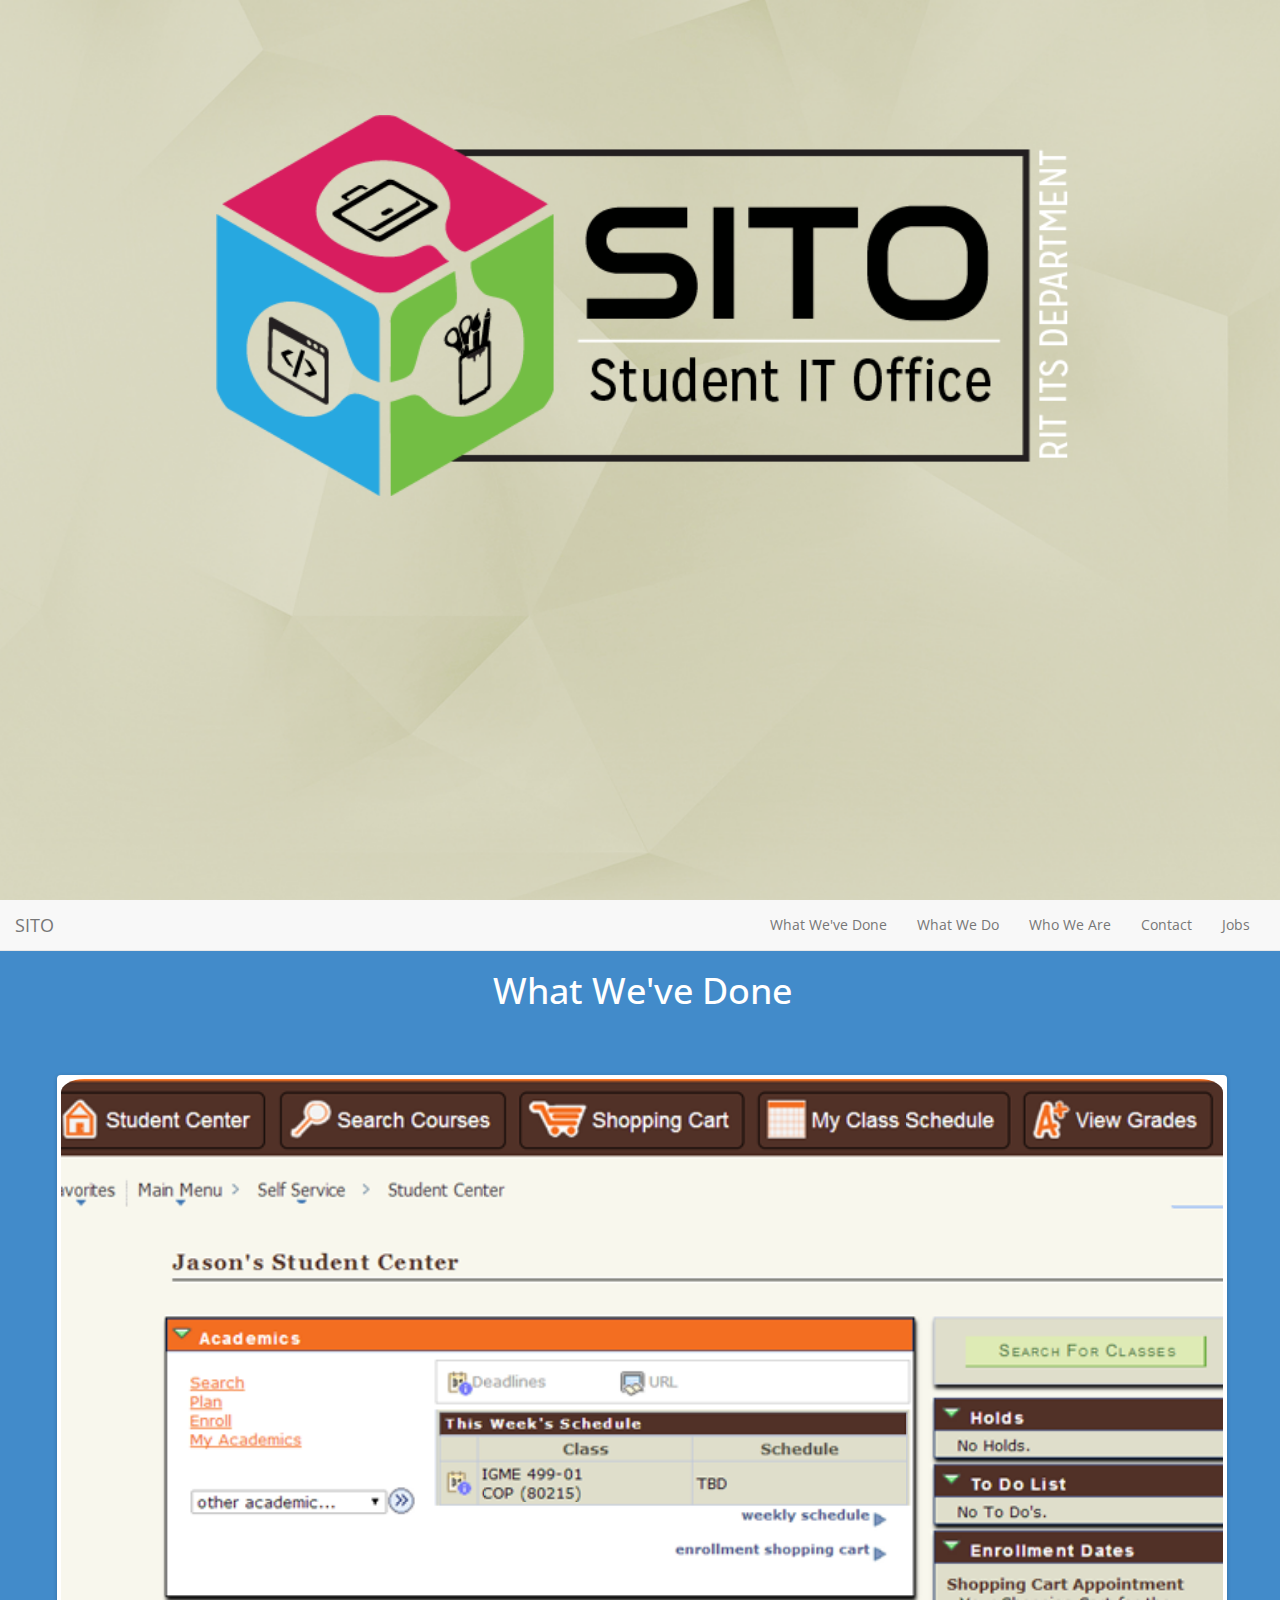
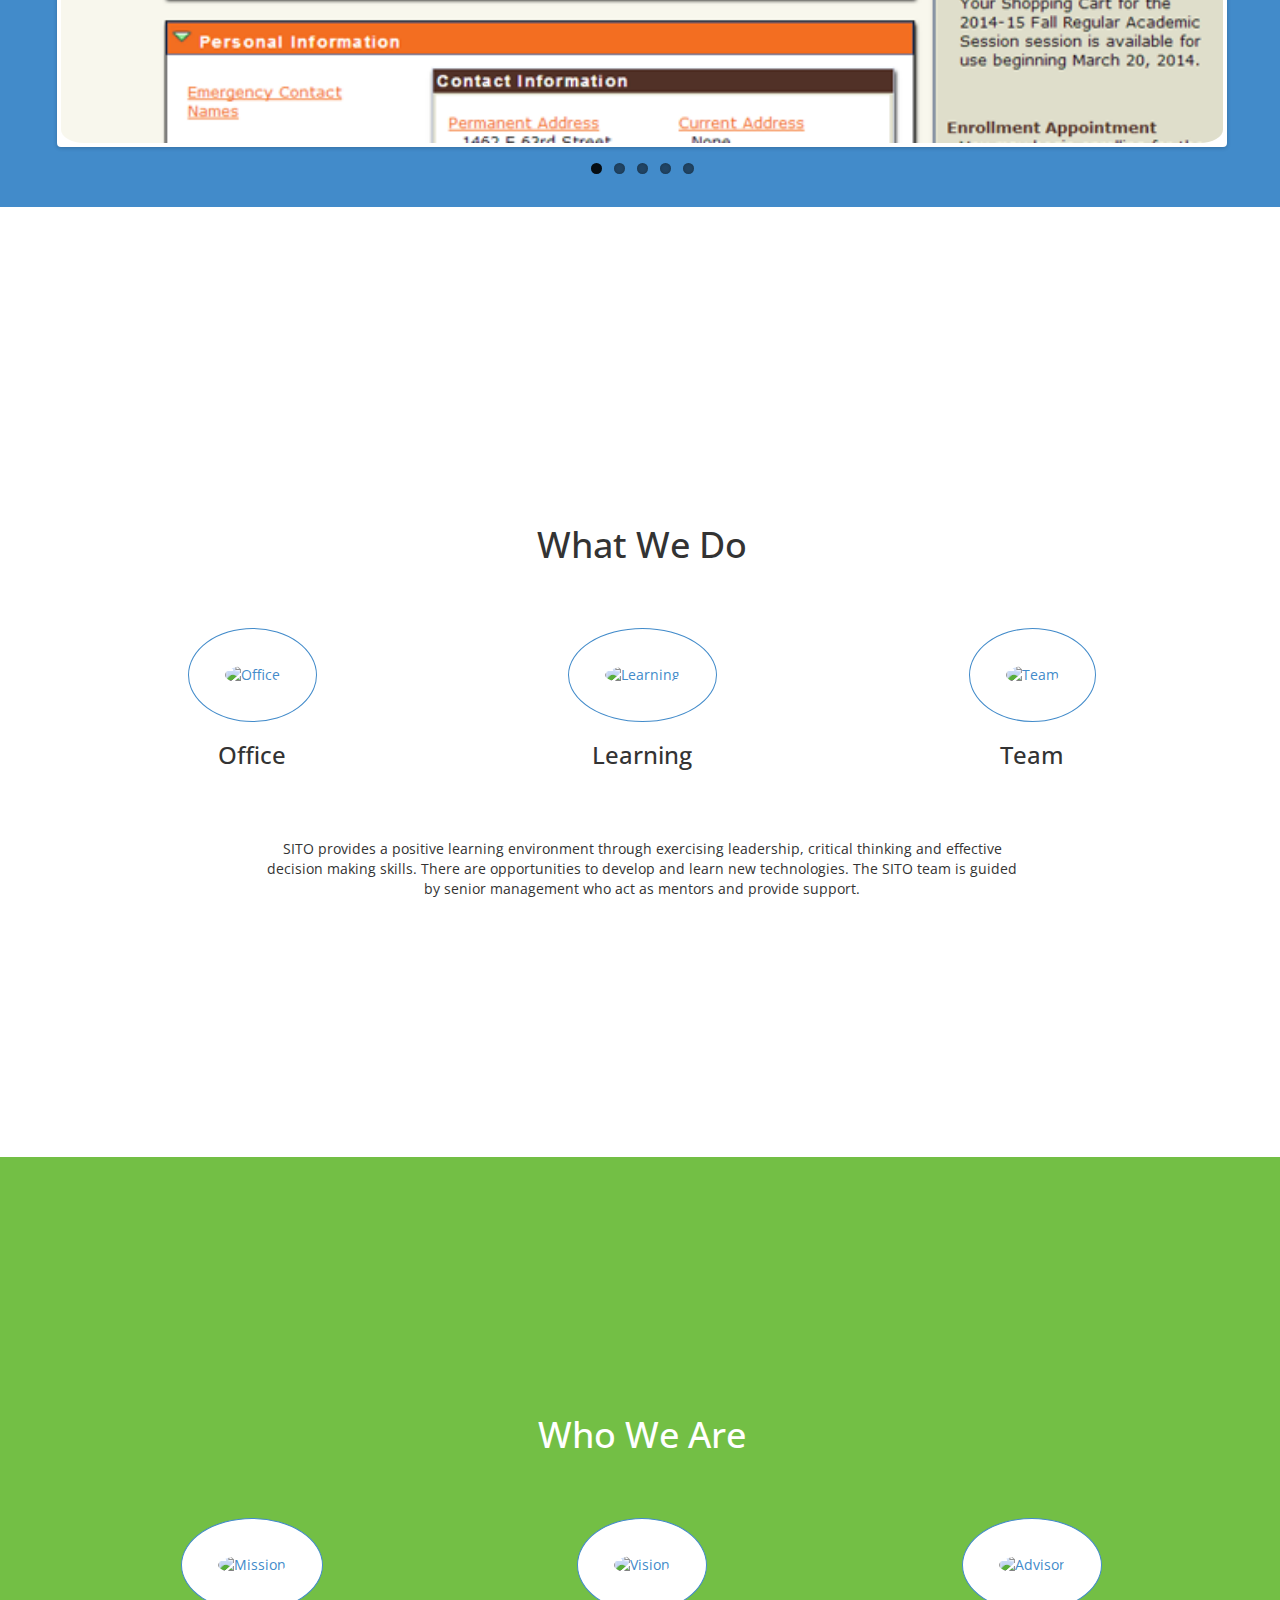
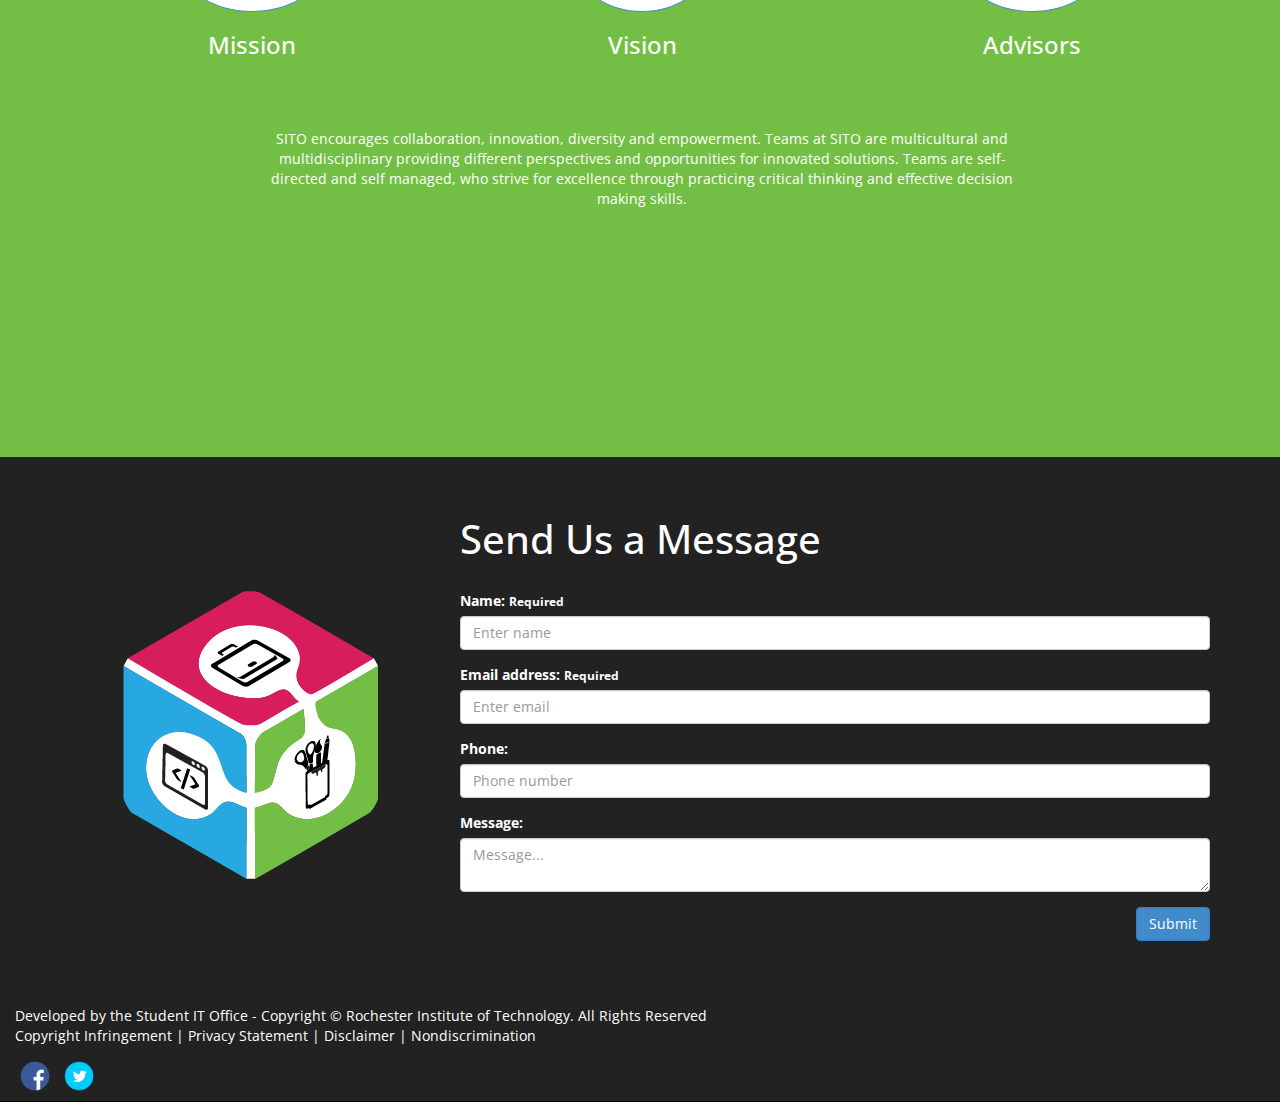
==== commit c390c48e: "Added Team History for SITO, did some design tweeks. Also added Facebook and Twitter on the footer." ====
--- a/index.html
+++ b/index.html
@@ -1,297 +1,355 @@
-<!DOCTYPE html>
-<html>
-<head>
-	<title>Sito Site</title>
-	<!-- meta tag used to adjust to mobile -->
-	<meta name = "viewport" content = "width=device-width, initial-scale=1">
-	<meta charset = "UTF-8">
-	<link href = "css/bootstrap.min.css" rel = "stylesheet">
-	<link href = "css/stylesheet.css" rel = "stylesheet">
-	<link href = "css/queries.css" rel = "stylesheet">
-	<link href='http://fonts.googleapis.com/css?family=Open+Sans' rel='stylesheet' type='text/css'>
-
-</head>
-<body>
-	
-	<div id = "prlx" data-speed = "10" data-type = "background">
-		<div id = "top-section">
-
-			<div class = "container vcenter">
-				<div class = "row text-center">
-					<div><img id = "logo" src = "images/logoFinalWhiteText.png" alt = "SITO Logo"></div>
-					<div class = "text-center">
-						<a href = "#portfolio" class = "selectGlyphicon"><span class = "glyphicon glyphicon-chevron-down"></span></a>
-					</div>
-				</div>
-			</div>
-		</div>
-	</div>
-	
-
-	<!-- navbar setup -->
-	<div id = "navbar">
-		<nav class = "navbar navbar-default navbar-static-top" role = "navigation">
-			<div class = "container-fluid">
-				<div class = "navbar-header">
-					<!-- creating button for mobile menu (navbar collapse) -->
-					<button type ="button" class = "navbar-toggle" data-toggle="collapse" data-target = "#navHeaderCollapse">
-						<!-- sr-only hides content to all devices besides screen readers (following accessibility best practices)-->
-						<span class="sr-only">Toggle navigation</span>
-						<span class="icon-bar"></span>
-						<span class="icon-bar"></span>
-						<span class="icon-bar"></span>
-					</button>
-					<!-- nav bar logo far left -->
-					<a href = "#" class = "navbar-brand brand" id = "brand">SITO</a>
-				</div>
-
-				<!-- all navbar content built to work for toggling -->
-				<div class = "collapse navbar-collapse navbar-right" id = "navHeaderCollapse">
-					<ul class = "nav navbar-nav">
-						<li><a href = "#portfolio" class = "select">What We've Done</a></li>
-						<li><a href = "#about"  class = "select">What We Do</a></li>
-						<li><a href = "#culture" class = "select">Who We Are</a></li> 
-						<li><a href = "#contact" class = "select">Contact</a></li>	
-						<li><a href = "jobs.html" class = "select">Jobs</a></li>
-					</ul>
-				</div>
-			</div>
-		</nav>
-	</div>
-
-	<!-- What We've Done Section-->
-	<div id = "portfolio">
-		<div class = "container vcenter">
-			<div class = "row text-center">
-				<h1 class = "text-center header">What We've Done</h1>
-				<!-- Tiger Center -->
-				<div class="col-xs-12 col-md-4 link portImgTxt">
-					<a href="https://classsearch.rit.edu/classSearch/home#/search">
-						<img class="img-responsive portImgRadius" src="images/TigerCenter3.png" alt = "Tiger Center">
-					</a>
-					<h3>Tiger Center</h3>
-				</div>
-				<!-- Virtual Newsroom -->
-				<div class="col-xs-12 col-md-4 link portImgTxt">
-					<a href="http://www.rit.edu/cias/virtualworkspaceatrit/">
-						<img class="img-responsive portImgRadius" src="images/NewsRoom3.png" alt = "News Room">
-					</a>
-					<h3>Virtual Newsroom</h3>
-				</div>
-				<!-- Team Builder -->
-				<div class="col-xs-12 col-md-4 link portImgTxt">
-					<a href="http://www.rit.edu/innovationcenter/teambuilder/">
-						<img class="img-responsive portImgRadius" src="images/TeamBuilder3.png" alt = "Team Builder">
-					</a>
-					<h3>Team Builder</h3>
-				</div>
-				<!-- Imagine RIT -->
-				<div class="col-xs-12 col-md-4 link portImgTxt">
-					<a href="https://www.rit.edu/imagine/proposals/">
-						<img class="img-responsive portImgRadius" src="images/ImagineRIT3.png" alt = "Imagine RIT">
-					</a>
-					<h3 class = "porttxt">Imagine RIT</h3>
-				</div>
-				<!-- SIS Extension -->
-				<div class="col-xs-12 col-md-4 link portImgTxt">
-					<a href="http://www.rit.edu/its/sisextension/">
-						<img class="img-responsive portImgRadius" src="images/SISExtension3.png" alt = "SIS Extension">
-					</a>
-					<h3>SIS Extension</h3>
-				</div>
-			</div>
-		</div>
-	</div>
-
-	<!-- What We Do Section -->
-	<div id = "about">
-		<div class = "container vcenter">
-			<div class = "row text-center">
-				<h1 class = "text-center header">What We Do</h1>
-				<!-- Office Button -->
-				<div class = "col-xs-4">
-					<a href = "about.html">
-						<img class = "circleBtn" src = "images/Office.png" alt = "Office">
-					</a>
-					<h3>Office</h3>
-				</div>
-
-				<!-- Learning Button -->
-				<div class = "col-xs-4">
-					<a href = "about.html#learning">
-						<img class = "circleBtn" src = "images/Learning.png" alt = "Learning">
-					</a>
-					<h3>Learning</h3>
-					<br/>
-					<br/>
-					<br/>
-				</div>
-
-				<!-- Team Button -->
-				<div class = "col-xs-4">
-					<a href = "about.html#team">
-						<img class = "circleBtn" src = "images/Team.png" alt = "Team">
-					</a>
-					<h3>Team</h3>
-				</div>
-
-				<div class = "col-xs-8 col-xs-offset-2">
-					<p>SITO provides a positive learning environment through exercising leadership, critical thinking and effective decision making skills. There are opportunities to develop and learn new technologies. The SITO team is guided by senior management who act as mentors and provide support. </p>
-				</div>
-			</div>
-		</div>
-	</div>
-
-	<!-- Who We Are Section -->
-	<div id = "culture">
-		<div class = "container vcenter">
-			<div class = "row text-center">
-				<h1 class = "text-center header">Who We Are</h1>
-				<!-- Mission Button -->
-				<div class = "col-xs-4">
-					<a href = "culture.html">
-						<img class = "circleBtn" src = "images/Mission.png" alt = "Mission">
-					</a>
-					<h3>Mission</h3>
-				</div>
-
-				<!-- Vision Button -->
-				<div class = "col-xs-4">
-					<a href = "culture.html#vision">
-						<img class = "circleBtn" src = "images/Vision.png" alt = "Vision">
-					</a>
-					<h3>Vision</h3>
-					<br/>
-					<br/>
-					<br/>
-				</div>
-
-				<!-- Advisor Button -->
-				<div class = "col-xs-4">
-					<a href = "culture.html#advisor">
-						<img class = "circleBtn" src = "images/Advisor.png" alt = "Advisor">
-					</a>
-					<h3>Advisors</h3>
-
-				</div>
-
-				<div class = "col-xs-8 col-xs-offset-2">
-					<p>SITO encourages collaboration, innovation, diversity and empowerment. Teams at SITO are multicultural and multidisciplinary providing different perspectives and opportunities for innovated solutions. Teams are self-directed and self managed, who strive for excellence through practicing critical thinking and effective decision making skills.</p>
-				</div>
-
-			</div>
-		</div>
-	</div>
-
-	<!-- Contact Section -->
-	<div id = "contact">
-		<div class = "container"> 
-			<div class = "row">
-
-				<h1 class = "text-center" id = "contactHeader">Send Us a Message</h1>
-				<!-- Box Logo (Links to Job page) -->
-				<div class = "col-md-4 text-center">
-					<a href = "jobs.html">
-						<img src = "images/boxWhiteBG.png" alt = "Jobs Logo">
-					</a>
-				</div>
-
-				<!-- Contact Form  -->
-				<div class = "col-md-8" id = "formElement">
-					<form role = "form">
-						<div class = "form-group">
-							<label for = "name">Name: <small>Required</small></label>
-							<input type = "text" name = "name" class = "form-control" id = "name" placeholder = "Enter name">
-							<label class = "error" for = "name" id = "name_error">This field is required.</label>
-						</div>
-
-						<div class = "form-group">
-							<label for = "email">Email address: <small>Required</small></label>
-							<input type = "email" name = "email" class = "form-control" id = "email" placeholder = "Enter email">
-							<label class = "error" for = "email" id = "email_error">This field is required.</label>
-						</div>
-
-						<div class = "form-group">
-							<label for = "phone">Phone:</label>
-							<input type = "tel" name = "phone" class = "form-control" id = "phone" placeholder = "Phone number">
-						</div>
-
-						<div class = "form-group">
-							<label for = "message">Message:</label>
-							<textarea name = "message" class = "form-control" id = "message" placeholder = "Message..."></textarea>
-						</div>
-
-						<button type = "submit" class = "btn btn-primary pull-right button"><span id = "button">Submit</span></button>
-					</form>
-				</div>
-			</div>
-		</div>
-	</div>
-
-	<!-- Footer -->
-	<nav class = "navbar navbar-inverse navbar-static-top footer">
-		<div class = "container-fluid">
-			<p class = "nav-text">
-				Developed by the Student IT Office - Copyright &copy; Rochester Institute of Technology. All Rights Reserved <br/>
-				Copyright Infringement | Privacy Statement | Disclaimer | Nondiscrimination
-			</p>
-		</div>
-	</nav>
-
-	<!-- Contact Form Modal -->
-	<div class = "modal fade" id = "myModal">
-		<div class = "modal-dialog">
-			<div class = "modal-content">
-				<div class="modal-header">
-					<button type="button" class="close" data-dismiss="modal"><span aria-hidden="true">&times;</span><span class="sr-only">Close</span></button>
-					<h3>Message Sent Successfully</h3>
-				</div>
-				<div class = "modal-body">
-					<p>We are reviewing your message now and should have an answer soon. Please allow for 24 - 48 hours before sending a new message</p>
-
-				</div>
-				<div class = "modal-footer">
-					<button type = "button" class = "btn btn-primary" data-dismiss = "modal">Ok</button>
-				</div>
-
-			</div>
-		</div>
-	</div>
-
-	<script src="http://ajax.googleapis.com/ajax/libs/jquery/1.11.1/jquery.min.js"></script>
-	<script src="js/bootstrap.js"></script>
-	<script type="text/javascript" src="js/ajaxForm.js"></script>
-	<script src="js/scroll.js"></script>
-
-	<script>
-	$(document).ready(function(){
-
-		var $window = $(window);
-
-		$('div[data-type="background"]').each(function(){
-			var $bg = $(this);
-			$(window).scroll(function(){
-				var yPos = -($window.scrollTop() / $bg.data('speed'));
-				var coords = '50% ' + yPos + 'px';
-
-				$bg.css({backgroundPosition: coords});
-			});
-		});
-	});
-
-
-	</script>
-
-	<script>
-	$("#navbar").affix({
-		offset: {
-			top: $("#top-section").height() - $("#navbar").height()
-		}
-	});
-
-	$('body').scrollspy({ target: '#navbar' - $("#navbar").height() })
-
-	</script>
-
-</body>
+<!DOCTYPE html>
+<html>
+<head>
+	<title>Sito Site</title>
+	<!-- meta tag used to adjust to mobile -->
+	<meta name = "viewport" content = "width=device-width, initial-scale=1">
+	<link rel="icon" type="image/ico" href="images/favicon.png">
+	<meta charset = "UTF-8">
+	<link href = "css/bootstrap.min.css" rel = "stylesheet">
+	<link href = "css/stylesheet.css" rel = "stylesheet">
+	<link href = "css/queries.css" rel = "stylesheet">
+	<link href='http://fonts.googleapis.com/css?family=Open+Sans' rel='stylesheet' type='text/css'>
+
+	<!--Animsition-->
+	<link rel="stylesheet" type="text/css" href="css/ani/animsition.min.css" />
+	<script type="text/javascript" scr="js/ani/jquery.animsition.min.js"></script>
+
+	<!--Flex slider-->
+	<link rel="stylesheet" href="css/flex/flexslider.css" type="text/css" media="screen" />
+	<!-- FlexSlider -->
+    <script defer src="js/flex/jquery.flexslider.js"></script>
+	<!-- Modernizr -->
+  	<script src="js/flex/modernizr.js"></script>
+
+</head>
+<body>
+	
+	<div id = "prlx" data-speed = "10" data-type = "background">
+		<div id = "top-section">
+
+			<div class = "container vcenter">
+				<div class = "row text-center">
+					<div><img id = "logo" src = "images/logoFinalWhiteText.png" alt = "SITO Logo"></div>
+					<div class = "text-center">
+						<a href = "#portfolio" class = "selectGlyphicon"><span class = "glyphicon glyphicon-chevron-down"></span></a>
+					</div>
+				</div>
+			</div>
+		</div>
+	</div>
+
+	<!-- navbar setup -->
+	<div id = "navbar">
+		<nav class = "navbar navbar-default navbar-static-top" role = "navigation">
+			<div class = "container-fluid">
+				<div class = "navbar-header">
+					<!-- creating button for mobile menu (navbar collapse) -->
+					<button type ="button" class = "navbar-toggle" data-toggle="collapse" data-target = "#navHeaderCollapse">
+						<!-- sr-only hides content to all devices besides screen readers (following accessibility best practices)-->
+						<span class="sr-only">Toggle navigation</span>
+						<span class="icon-bar"></span>
+						<span class="icon-bar"></span>
+						<span class="icon-bar"></span>
+					</button>
+					<!-- nav bar logo far left -->
+					<a href = "#" class = "navbar-brand brand" id = "brand">SITO</a>
+				</div>
+
+				<!-- all navbar content built to work for toggling -->
+				<div class = "collapse navbar-collapse navbar-right" id = "navHeaderCollapse">
+
+					<ul class = "nav navbar-nav">
+						<li><a href = "#portfolio" class = "select">What We've Done</a></li>
+						<li><a href = "#about"  class = "select">What We Do</a></li>
+						<li><a href = "#culture" class = "select">Who We Are</a></li> 
+						<li><a href = "#contact" class = "select">Contact</a></li>	
+						<li><a href = "jobs.html" class = "animsition-link">Jobs</a></li>
+					</ul>
+				</div>
+			</div>
+		</nav>
+	</div>
+
+	<!-- What We've Done Section-->
+	<div id = "portfolio">
+		<div class = "container vcenter">
+			<div class = "row text-center">
+				<h1 class = "text-center header">What We've Done</h1>
+				<!-- Tiger Center -->
+				<!--<div class="col-xs-12 col-md-4 link portImgTxt">
+					<a href="https://classsearch.rit.edu/classSearch/home#/search">
+						<img class="img-responsive portImgRadius" src="images/TigerCenter3.png" alt = "Tiger Center">
+					</a>
+					<h3>Tiger Center</h3>
+				</div>-->
+				<!-- Virtual Newsroom -->
+				<!--<div class="col-xs-12 col-md-4 link portImgTxt">
+					<a href="http://www.rit.edu/cias/virtualworkspaceatrit/">
+						<img class="img-responsive portImgRadius" src="images/NewsRoom3.png" alt = "News Room">
+					</a>
+					<h3>Virtual Newsroom</h3>
+				</div>-->
+				<!-- Team Builder -->
+				<!--<div class="col-xs-12 col-md-4 link portImgTxt">
+					<a href="http://www.rit.edu/innovationcenter/teambuilder/">
+						<img class="img-responsive portImgRadius" src="images/TeamBuilder3.png" alt = "Team Builder">
+					</a>
+					<h3>Team Builder</h3>
+				</div>-->
+				<!-- Imagine RIT -->
+				<!--<div class="col-xs-12 col-md-4 link portImgTxt">
+					<a href="https://www.rit.edu/imagine/proposals/">
+						<img class="img-responsive portImgRadius" src="images/ImagineRIT3.png" alt = "Imagine RIT">
+					</a>
+					<h3 class = "porttxt">Imagine RIT</h3>
+				</div>-->
+				<!-- SIS Extension -->
+				<!--<div class="col-xs-12 col-md-4 link portImgTxt">
+					<a href="http://www.rit.edu/its/sisextension/">
+						<img class="img-responsive portImgRadius" src="images/SISExtension3.png" alt = "SIS Extension">
+					</a>
+					<h3>SIS Extension</h3>
+				</div>-->
+			<section class="slider">
+				<div class="flexslider">
+	          	<ul class="slides">
+	            	<li>
+	  	    	    <a href="https://classsearch.rit.edu/classSearch/home#/search">
+						<img class="img-responsive portImgRadius" src="images/TigerCenter3.png" alt = "Tiger Center">
+					</a>
+	  	    		</li>
+	  	    		<li>
+	  	    	    <a href="http://www.rit.edu/cias/virtualworkspaceatrit/">
+						<img class="img-responsive portImgRadius" src="images/NewsRoom3.png" alt = "News Room">
+					</a>
+	  	    		</li>
+	  	    		<li>
+	  	    	    <a href="http://www.rit.edu/innovationcenter/teambuilder/">
+						<img class="img-responsive portImgRadius" src="images/TeamBuilder3.png" alt = "Team Builder">
+					</a>
+	  	    		</li>
+	  	    		<li>
+	  	    	    <a href="https://www.rit.edu/imagine/proposals/">
+						<img class="img-responsive portImgRadius" src="images/ImagineRIT3.png" alt = "Imagine RIT">
+					</a>
+	  	    		</li>
+	  	    		<li>
+	  	    			<a href="http://www.rit.edu/its/sisextension/">
+						<img class="img-responsive portImgRadius" src="images/SISExtension3.png" alt = "SIS Extension">
+					</a>
+	  	    		</li>
+	          	</ul>
+	        	</div>
+    		</section>
+			</div>
+		</div>
+	</div>
+
+	<!-- What We Do Section -->
+	<div id = "about">
+		<div class = "container vcenter">
+			<div class = "row text-center">
+				<h1 class = "text-center header">What We Do</h1>
+				<!-- Office Button -->
+				<div class = "col-xs-4">
+					<a href = "about.html">
+						<img class = "circleBtn" src = "images/Office.png" alt = "Office">
+					</a>
+					<h3>Office</h3>
+				</div>
+
+				<!-- Learning Button -->
+				<div class = "col-xs-4">
+					<a href = "about.html#learning">
+						<img class = "circleBtn" src = "images/Learning.png" alt = "Learning">
+					</a>
+					<h3>Learning</h3>
+					<br/>
+					<br/>
+					<br/>
+				</div>
+
+				<!-- Team Button -->
+				<div class = "col-xs-4">
+					<a href = "about.html#team">
+						<img class = "circleBtn" src = "images/Team.png" alt = "Team">
+					</a>
+					<h3>Team</h3>
+				</div>
+
+				<div class = "col-xs-8 col-xs-offset-2">
+					<p>SITO provides a positive learning environment through exercising leadership, critical thinking and effective decision making skills. There are opportunities to develop and learn new technologies. The SITO team is guided by senior management who act as mentors and provide support. </p>
+				</div>
+			</div>
+		</div>
+	</div>
+
+	<!-- Who We Are Section -->
+	<div id = "culture">
+		<div class = "container vcenter">
+			<div class = "row text-center">
+				<h1 class = "text-center header">Who We Are</h1>
+				<!-- Mission Button -->
+				<div class = "col-xs-4">
+					<a href = "culture.html">
+						<img class = "circleBtn" src = "images/Mission.png" alt = "Mission">
+					</a>
+					<h3>Mission</h3>
+				</div>
+
+				<!-- Vision Button -->
+				<div class = "col-xs-4">
+					<a href = "culture.html#vision">
+						<img class = "circleBtn" src = "images/Vision.png" alt = "Vision">
+					</a>
+					<h3>Vision</h3>
+					<br/>
+					<br/>
+					<br/>
+				</div>
+
+				<!-- Advisor Button -->
+				<div class = "col-xs-4">
+					<a href = "culture.html#advisor">
+						<img class = "circleBtn" src = "images/Advisor.png" alt = "Advisor">
+					</a>
+					<h3>Advisors</h3>
+
+				</div>
+
+				<div class = "col-xs-8 col-xs-offset-2">
+					<p>SITO encourages collaboration, innovation, diversity and empowerment. Teams at SITO are multicultural and multidisciplinary providing different perspectives and opportunities for innovated solutions. Teams are self-directed and self managed, who strive for excellence through practicing critical thinking and effective decision making skills.</p>
+				</div>
+
+			</div>
+		</div>
+	</div>
+
+	<!-- Contact Section -->
+	<div id = "contact">
+		<div class = "container"> 
+			<div class = "row">
+
+				<h1 class = "text-center" id = "contactHeader">Send Us a Message</h1>
+				<!-- Box Logo (Links to Job page) -->
+				<div class = "col-md-4 text-center">
+					<a href = "jobs.html">
+						<img src = "images/boxWhiteBG.png" alt = "Jobs Logo">
+					</a>
+				</div>
+
+				<!-- Contact Form  -->
+				<div class = "col-md-8" id = "formElement">
+					<form role = "form">
+						<div class = "form-group">
+							<label for = "name">Name: <small>Required</small></label>
+							<input type = "text" name = "name" class = "form-control" id = "name" placeholder = "Enter name">
+							<label class = "error" for = "name" id = "name_error">This field is required.</label>
+						</div>
+
+						<div class = "form-group">
+							<label for = "email">Email address: <small>Required</small></label>
+							<input type = "email" name = "email" class = "form-control" id = "email" placeholder = "Enter email">
+							<label class = "error" for = "email" id = "email_error">This field is required.</label>
+						</div>
+
+						<div class = "form-group">
+							<label for = "phone">Phone:</label>
+							<input type = "tel" name = "phone" class = "form-control" id = "phone" placeholder = "Phone number">
+						</div>
+
+						<div class = "form-group">
+							<label for = "message">Message:</label>
+							<textarea name = "message" class = "form-control" id = "message" placeholder = "Message..."></textarea>
+						</div>
+
+						<button type = "submit" class = "btn btn-primary pull-right button"><span id = "button">Submit</span></button>
+					</form>
+				</div>
+			</div>
+		</div>
+	</div>
+
+	<!-- Footer -->
+	<nav class = "navbar navbar-inverse navbar-static-top footer">
+		<div class = "container-fluid">
+			<p class = "nav-text">
+				Developed by the Student IT Office - Copyright &copy; Rochester Institute of Technology. All Rights Reserved <br/>
+				Copyright Infringement | Privacy Statement | Disclaimer | Nondiscrimination
+			</p>
+			<a href="www.facebook.com/studentitoffice">
+				<img class="icon" src="images/fb-icon.png" alt="FB-icon" width="30px"/>
+			</a>
+			<a href="www.twitter.com/studentitoffice">
+				<img class="icon" src="images/twitter-icon.png" alt="twitter-icon" width="30px"/>
+			</a>
+		</div>
+	</nav>
+
+	<!-- Contact Form Modal -->
+	<div class = "modal fade" id = "myModal">
+		<div class = "modal-dialog">
+			<div class = "modal-content">
+				<div class="modal-header">
+					<button type="button" class="close" data-dismiss="modal"><span aria-hidden="true">&times;</span><span class="sr-only">Close</span></button>
+					<h3>Message Sent Successfully</h3>
+				</div>
+				<div class = "modal-body">
+					<p>We are reviewing your message now and should have an answer soon. Please allow for 24 - 48 hours before sending a new message</p>
+
+				</div>
+				<div class = "modal-footer">
+					<button type = "button" class = "btn btn-primary" data-dismiss = "modal">Ok</button>
+				</div>
+
+			</div>
+		</div>
+	</div>
+
+	<script src="http://ajax.googleapis.com/ajax/libs/jquery/1.11.1/jquery.min.js"></script>
+	<script src="js/bootstrap.js"></script>
+	<script type="text/javascript" src="js/ajaxForm.js"></script>
+	<script src="js/scroll.js"></script>
+
+	<script>
+	$(document).ready(function(){
+
+		var $window = $(window);
+
+		$('div[data-type="background"]').each(function(){
+			var $bg = $(this);
+			$(window).scroll(function(){
+				var yPos = -($window.scrollTop() / $bg.data('speed'));
+				var coords = '50% ' + yPos + 'px';
+
+				$bg.css({backgroundPosition: coords});
+			});
+		});
+	});
+
+
+	</script>
+
+	<script>
+		// Can also be used with $(document).ready()
+	$(window).load(function() {
+	  $('.flexslider').flexslider({
+	    animation: "slide"
+	  });
+	});
+	</script>
+
+	<script>
+	$("#navbar").affix({
+		offset: {
+			top: $("#top-section").height() - $("#navbar").height()
+		}
+	});
+
+	$('body').scrollspy({ target: '#navbar' - $("#navbar").height() })
+
+	</script>
+
+</body>
 </html>--- a/css/stylesheet.css
+++ b/css/stylesheet.css
@@ -1,211 +1,223 @@
-html,
-body{
-	width:100%;
-	height: 100%;
-	font-family: 'Open Sans', sans-serif;
-}
-
-#top-section{
-	height: 100%;
-	text-align: center;
-	position: relative;
-}
-
-#prlx{
-	height: 100%;
-	width: 100%;
-	background: url("../images/tan.gif") 50% no-repeat fixed;
-	background-size: cover;
-}
-
-#portfolio{
-	color:white;
-	height: 100%;
-	background-color: #428bca;
-	text-align: center;
-}
-
-.portImgTxt{
-	margin-bottom: 25px;
-}
-
-.portImgRadius{
-	border-radius:2%;
-}
-
-.portImgRadius:hover{
-	opacity: .8;
-}
-
-#about{
-	background-color: #FFFFFF;
-	height: 100%;
-	padding-top:50px;
-	padding-bottom:50px;
-	text-align: center;
-}
-
-#culture{
-	color:white;
-	padding-top:50px;
-	padding-bottom:50px;
-	background-color: #73bf45;
-	height: 100%;
-	text-align: center;
-}
-
-.iconSections{
-	padding-top: 150px;
-	padding-bottom: 150px;
-	height: auto;
-	text-align: center;
-}
-
-.jobBtnPadding{
-	margin-top:20px;
-}
-
-.vcenter{
-	display: inline-block;
-	vertical-align: middle;
-}
-
-#apply{
-	width:100%;
-}
-
-#contact{
-	color:white;
-	background-color:#222222;
-	width:100%;
-}
-
-#formElement{
-	margin-bottom:50px;
-}
-
-#logo{
-	border-radius: 5%;
-	padding-left: 15px;
-	padding-top: 15px;
-	padding-bottom: 15px;
-	width: 75%;
-	display: block;
-	margin-left:auto;
-	margin-right:auto;
-	margin-top:100px;
-}
-
-.glyphicon{
-	color:black;
-	margin-top: 50px;
-	font-size: 5em;
-	vertical-align: middle;
-	opacity:.5;
-}
-
-.glyphicon:hover{
-	opacity:1;
-}
-
-
-.navbar{
-	margin-bottom:0;
-}
-
-.nav-text{
-	margin-top: 15px;
-	margin-bottom: 15px;
-	color:white;
-}
-
-.circleBtn{
-	background: #fff;
-	border-radius: 50%;
-	border: 1px solid #428bca;
-	width: 100%;
-	height: 100%;
-	max-width: 210px;
-	max-height: 210px;
-	padding: 10%;
-}
-
-.circleBtn:hover{
-	border: 5px solid #428bca;	
-}
-
-.header{
-	padding-bottom: 1.5em;
-}
-
-#contactHeader{
-	font-size: 40px;
-	padding-bottom: .5em;
-	padding-top: 1em;
-}
-
-.btn{
-	white-space: normal;
-}
-
-.modal{
-	color:black;
-	height: 400px;
-	top: 50% !important;
-	overflow: hidden;
-}
-
-#navbar.affix{
-	position: fixed;
-	top: 0;
-	width: 100%;
-	z-index:1;
-}
-
-a:focus, a:active{
-	outline:none;
-}
-
-.carouselImg{
-	height: 100%;
-	margin-right: auto;
-	margin-left: auto;
-	border:1px white solid;
-	border-radius: 50%;
-}
-
-.iconPadding{
-	padding-bottom: 35px;
-}
-
-#myCarousel{
-	margin-right: auto;
-	margin-left: auto;
-	margin-top: 25px;
-}
-
-.carousel-caption{
-	position: static;
-	text-align: center;
-	color: black;
-}
-
-.carousel-indicators{
-	bottom: -10px;
-}
-
-.carousel-indicators li{
-	border: 1px solid black;
-}
-
-.carousel-control.left, .carousel-control.right {
-	background-image: none
-}
-
-.carousel-indicators .active{
-	background-color:black;
-}
-
-.glyphicon-chevron-left, .glyphicon-chevron-right{
-	color:black;
+html,
+body{
+	width:100%;
+	height: 100%;
+	font-family: 'Open Sans', sans-serif;
+}
+
+#top-section{
+	height: 100%;
+	text-align: center;
+	position: relative;
+}
+
+#prlx{
+	height: 100%;
+	width: 100%;
+	background: url("../images/tan.gif") 50% no-repeat fixed;
+	background-size: cover;
+}
+
+#portfolio{
+	color:white;
+	height: 100%;
+	background-color: #428bca;
+	text-align: center;
+}
+
+.portImgTxt{
+	margin-bottom: 25px;
+}
+
+.portImgRadius{
+	border-radius:2%;
+}
+
+.portImgRadius:hover{
+	opacity: .8;
+}
+
+#about{
+	background-color: #FFFFFF;
+	height: 100%;
+	padding-top:50px;
+	padding-bottom:50px;
+	text-align: center;
+}
+
+#culture{
+	color:white;
+	padding-top:50px;
+	padding-bottom:50px;
+	background-color: #73bf45;
+	height: 100%;
+	text-align: center;
+}
+
+.iconSections{
+	padding-top: 150px;
+	padding-bottom: 150px;
+	height: auto;
+	text-align: center;
+}
+
+.jobBtnPadding{
+	margin-top:20px;
+}
+
+.vcenter{
+	display: inline-block;
+	vertical-align: middle;
+}
+
+#apply{
+	width:100%;
+}
+
+#contact{
+	color:white;
+	background-color:#222222;
+	width:100%;
+}
+
+#formElement{
+	margin-bottom:50px;
+}
+
+#logo{
+	border-radius: 5%;
+	padding-left: 15px;
+	padding-top: 15px;
+	padding-bottom: 15px;
+	width: 75%;
+	display: block;
+	margin-left:auto;
+	margin-right:auto;
+	margin-top:100px;
+}
+
+.glyphicon{
+	color:black;
+	margin-top: 50px;
+	font-size: 5em;
+	vertical-align: middle;
+	opacity:.5;
+}
+
+.glyphicon:hover{
+	opacity:1;
+}
+
+
+.navbar{
+	margin-bottom:0;
+}
+
+.nav-text{
+	margin-top: 15px;
+	margin-bottom: 15px;
+	color:white;
+}
+
+.circleBtn{
+	background: #fff;
+	border-radius: 50%;
+	border: 1px solid #428bca;
+	width: 100%;
+	height: 100%;
+	max-width: 210px;
+	max-height: 210px;
+	padding: 10%;
+}
+
+.circleBtn:hover{
+	border: 5px solid #428bca;	
+}
+
+.header{
+	padding-bottom: 1.5em;
+}
+
+#contactHeader{
+	font-size: 40px;
+	padding-bottom: .5em;
+	padding-top: 1em;
+}
+
+.btn{
+	white-space: normal;
+}
+
+.modal{
+	color:black;
+	height: 400px;
+	top: 50% !important;
+	overflow: hidden;
+}
+
+#navbar.affix{
+	position: fixed;
+	top: 0;
+	width: 100%;
+	z-index:1;
+}
+
+a:focus, a:active{
+	outline:none;
+}
+
+.carouselImg{
+	height: 100%;
+	margin-right: auto;
+	margin-left: auto;
+	border:1px white solid;
+	border-radius: 50%;
+}
+
+.iconPadding{
+	padding-bottom: 35px;
+}
+
+.history{
+	padding-bottom: 50px;
+}
+
+.socialMedia{
+	align: right;
+}
+
+#myCarousel{
+	margin-right: auto;
+	margin-left: auto;
+	margin-top: 25px;
+}
+
+.carousel-caption{
+	position: static;
+	text-align: center;
+	color: black;
+}
+
+.carousel-indicators{
+	bottom: -10px;
+}
+
+.carousel-indicators li{
+	border: 1px solid black;
+}
+
+.carousel-control.left, .carousel-control.right {
+	background-image: none
+}
+
+.carousel-indicators .active{
+	background-color:black;
+}
+
+.glyphicon-chevron-left, .glyphicon-chevron-right{
+	color:black;
+}
+
+.icon{
+	margin: 0px 5px 10px 5px;
 }--- a/css/queries.css
+++ b/css/queries.css
@@ -1,49 +1,54 @@
-@media screen and (max-width: 992px){
-	#portfolio{
-		height: auto;
-		margin-bottom: 50px;
-	}
-	
-	#contact img{
-		display:none;
-	}
-}
-
-@media screen and (min-height: 0px) and (min-width: 700px){
-	#about:before{
-		content: '';
-		display: inline-block;
-		height: 100%;
-		vertical-align: middle;
-	}
-
-	#culture:before{
-		content: '';
-		display: inline-block;
-		height: 100%;
-		vertical-align: middle;
-	}
-}
-
-@media screen and (min-height: 0px) and (min-width: 800px){
-	#portfolio:before{
-		content: '';
-		display: inline-block;
-		height: 100%;
-		vertical-align: middle;
-	}
-}
-
-@media screen and (max-height: 600px){
-	#about{
-		height: auto;
-	}
-
-	#culture{
-		height: auto;
-	}
-
-	.glyphicon{
-		display:none;
-	}
+ @media screen and (max-width: 992px){
+	
+	#contact img{
+		display:none;
+	}
+}
+
+@media screen and (max-width: 2000px){
+
+#portfolio{
+		height: auto;
+		margin-bottom: 50px;
+	}
+}
+
+
+@media screen and (min-height: 0px) and (min-width: 700px){
+	#about:before{
+		content: '';
+		display: inline-block;
+		height: 100%;
+		vertical-align: middle;
+	}
+
+	#culture:before{
+		content: '';
+		display: inline-block;
+		height: 100%;
+		vertical-align: middle;
+	}
+}
+
+@media screen and (min-height: 0px) and (min-width: 800px){
+	#portfolio:before{
+		content: '';
+		display: inline-block;
+		height: 100%;
+		vertical-align: middle;
+	}
+}
+
+@media screen and (max-height: 600px){
+	#about{
+		height: auto;
+	}
+
+	#culture{
+		height: auto;
+	}
+
+	.glyphicon{
+		display:none;
+	}
 }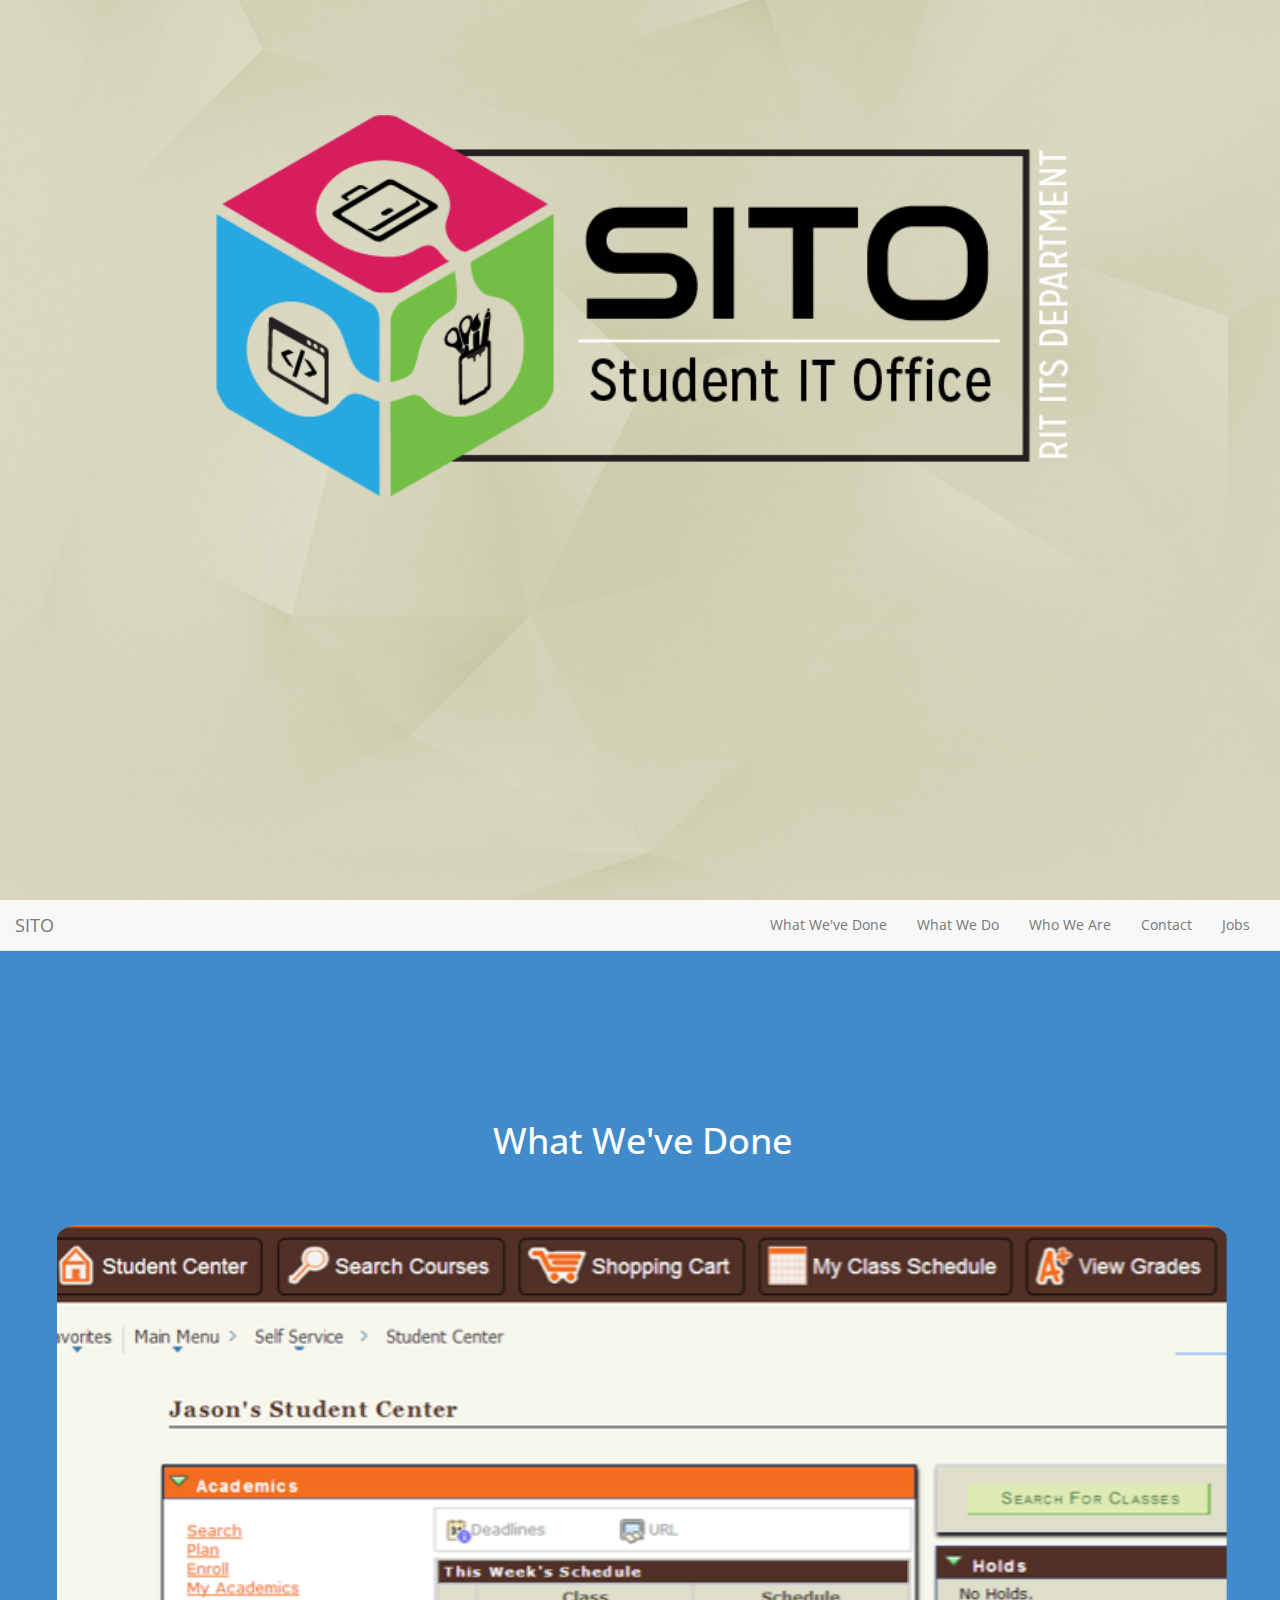
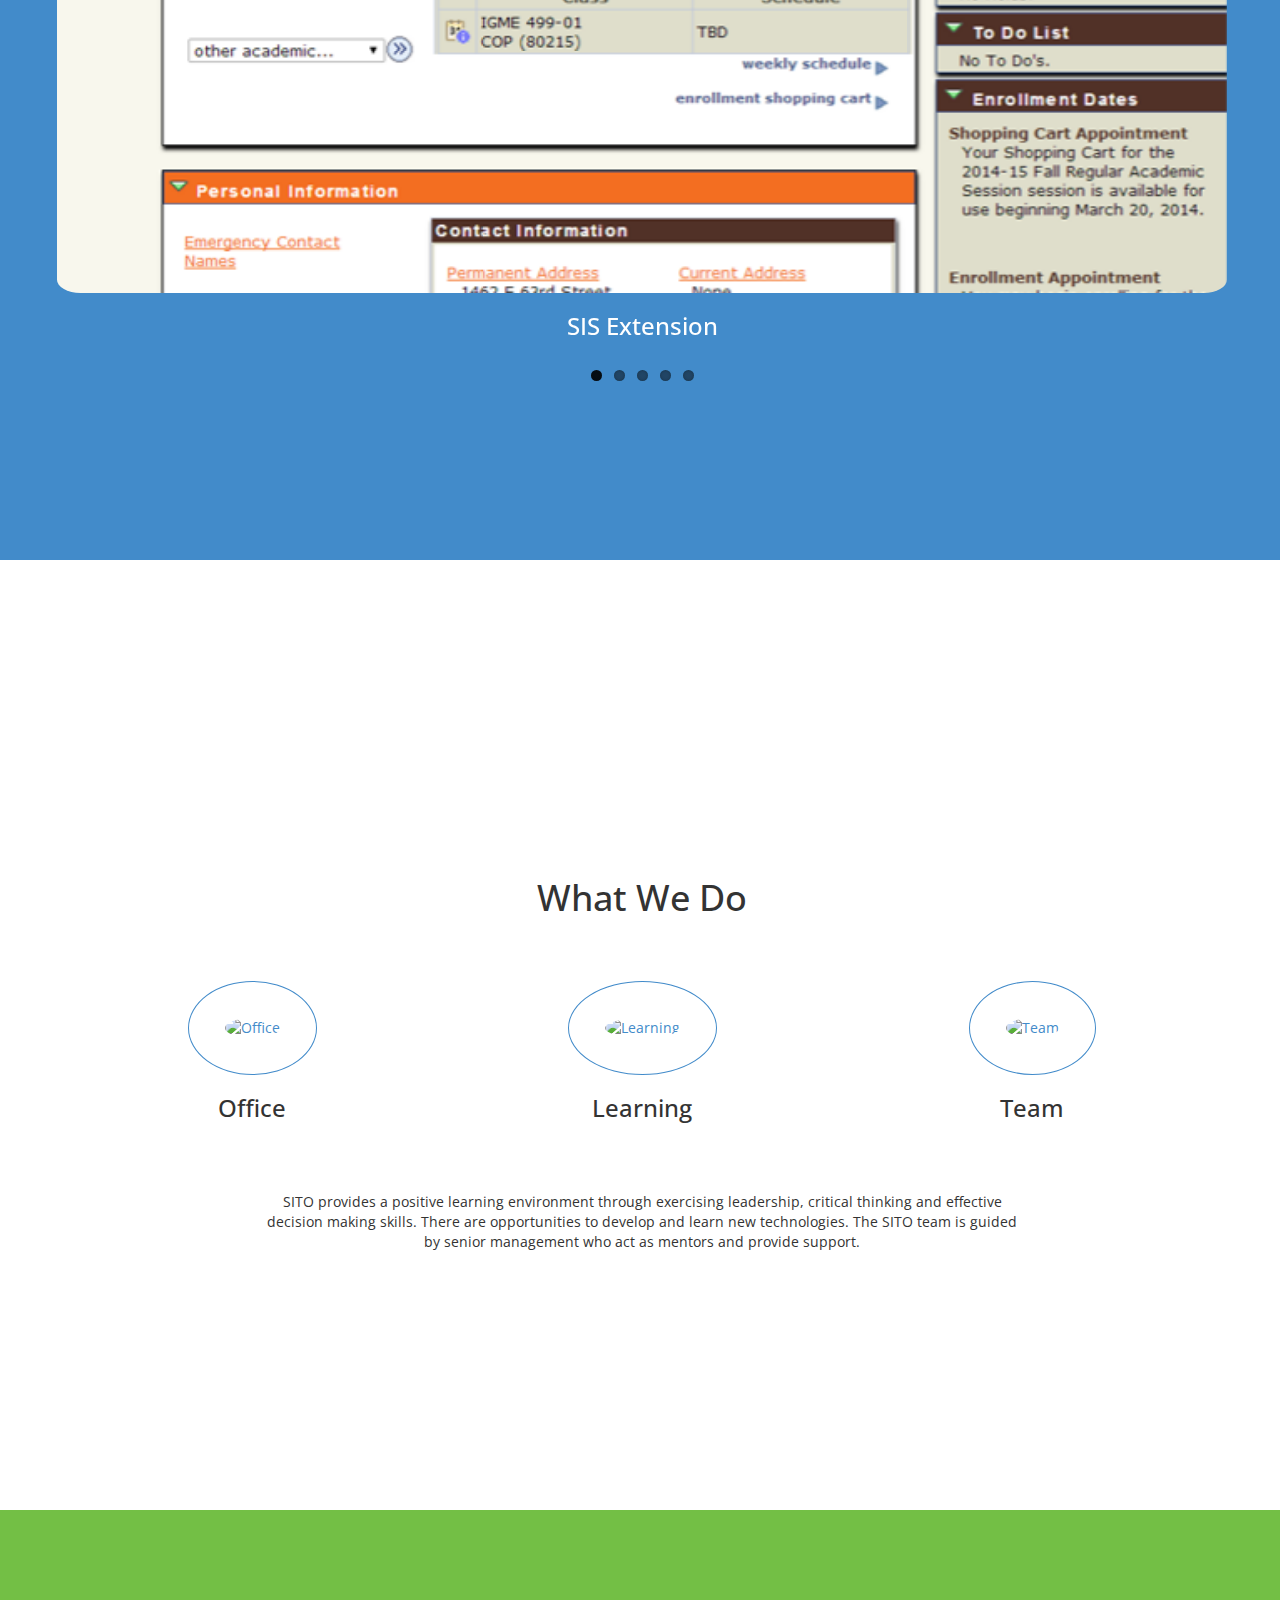
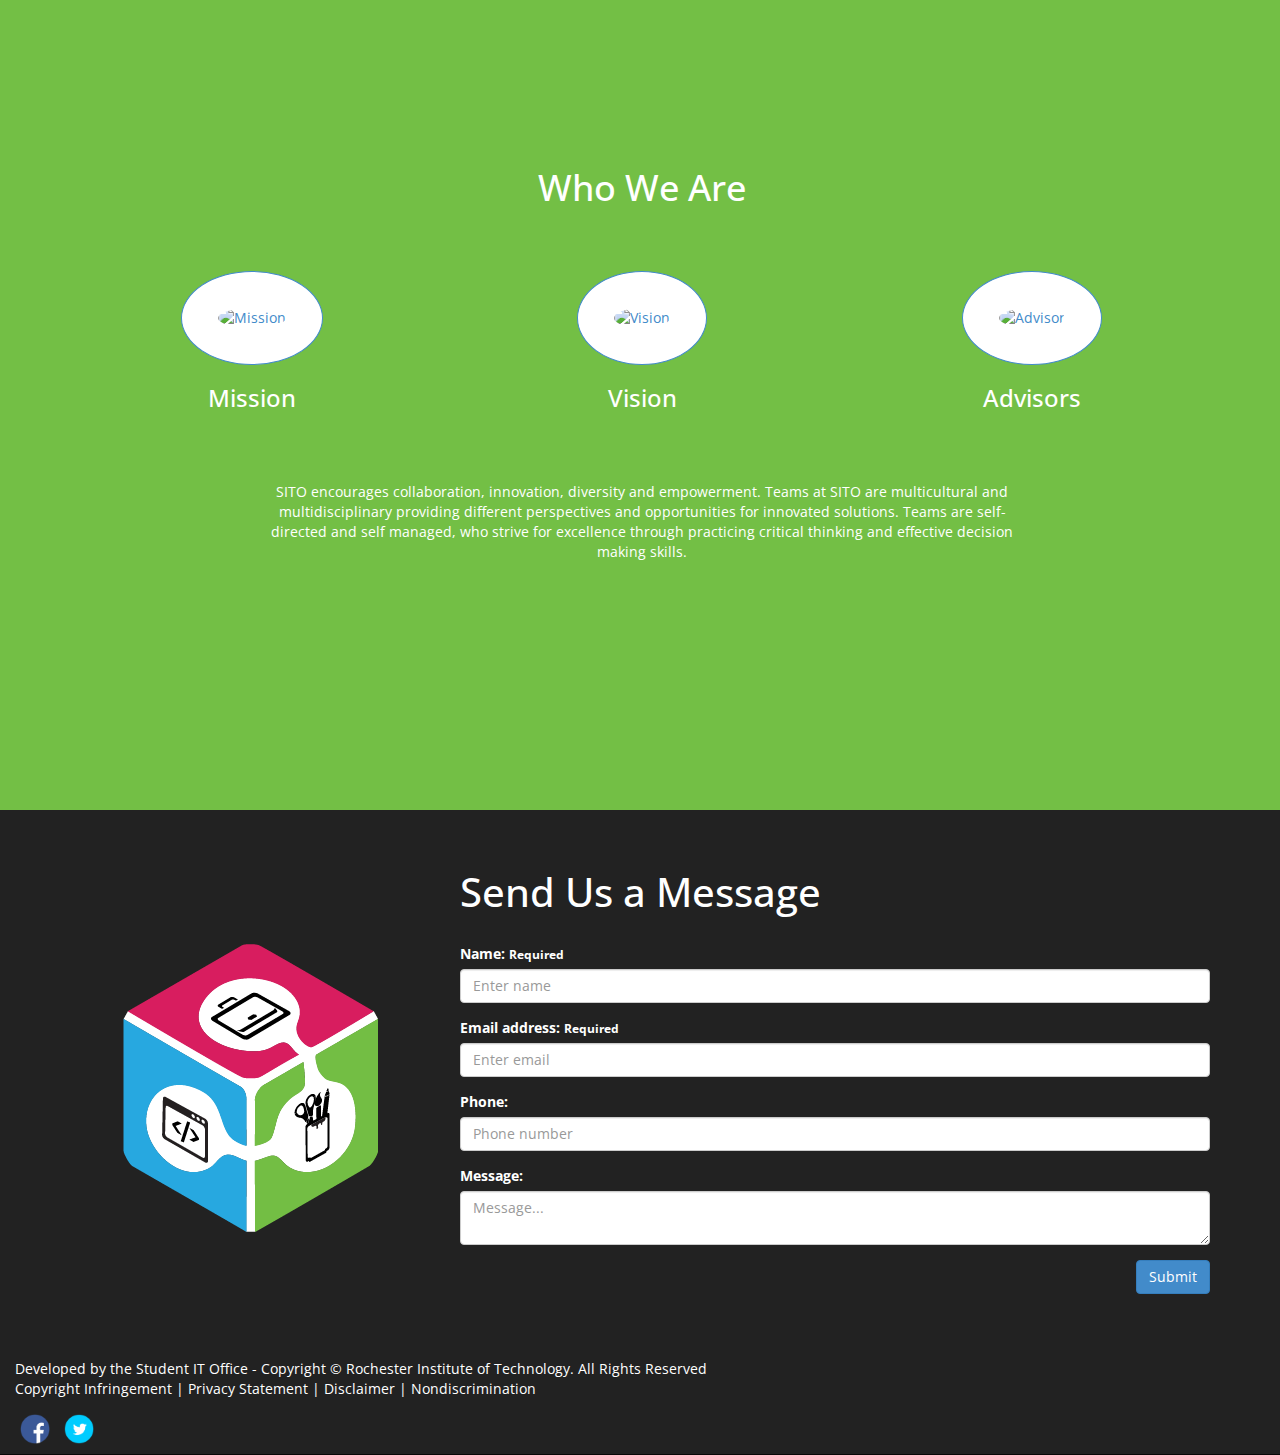
==== commit ca58674a: "no message" ====
--- a/index.html
+++ b/index.html
@@ -116,28 +116,33 @@
 	          	<ul class="slides">
 	            	<li>
 	  	    	    <a href="https://classsearch.rit.edu/classSearch/home#/search">
-						<img class="img-responsive portImgRadius" src="images/TigerCenter3.png" alt = "Tiger Center">
-					</a>
+						<img class="img-responsive portImgRadius" src="images/TigerCenter3.png" target="_blank" alt = "Tiger Center">
+					</a>
+					<h3>Tiger Center</h3>
 	  	    		</li>
 	  	    		<li>
 	  	    	    <a href="http://www.rit.edu/cias/virtualworkspaceatrit/">
-						<img class="img-responsive portImgRadius" src="images/NewsRoom3.png" alt = "News Room">
-					</a>
+						<img class="img-responsive portImgRadius" src="images/NewsRoom3.png" target="_blank" alt = "News Room">
+					</a>
+					<h3>News Room</h3>
 	  	    		</li>
 	  	    		<li>
 	  	    	    <a href="http://www.rit.edu/innovationcenter/teambuilder/">
-						<img class="img-responsive portImgRadius" src="images/TeamBuilder3.png" alt = "Team Builder">
-					</a>
+						<img class="img-responsive portImgRadius" src="images/TeamBuilder3.png" target="_blank" alt = "Team Builder">
+					</a>
+					<h3>Team Builder</h3>
 	  	    		</li>
 	  	    		<li>
 	  	    	    <a href="https://www.rit.edu/imagine/proposals/">
-						<img class="img-responsive portImgRadius" src="images/ImagineRIT3.png" alt = "Imagine RIT">
-					</a>
+						<img class="img-responsive portImgRadius" src="images/ImagineRIT3.png" target="_blank" alt = "Imagine RIT">
+					</a>
+					<h3>Imagine RIT</h3>
 	  	    		</li>
 	  	    		<li>
 	  	    			<a href="http://www.rit.edu/its/sisextension/">
-						<img class="img-responsive portImgRadius" src="images/SISExtension3.png" alt = "SIS Extension">
-					</a>
+						<img class="img-responsive portImgRadius" src="images/SISExtension3.png" target="_blank" alt = "SIS Extension">
+					</a>
+					<h3>SIS Extension</h3>
 	  	    		</li>
 	          	</ul>
 	        	</div>
@@ -278,10 +283,10 @@
 				Developed by the Student IT Office - Copyright &copy; Rochester Institute of Technology. All Rights Reserved <br/>
 				Copyright Infringement | Privacy Statement | Disclaimer | Nondiscrimination
 			</p>
-			<a href="www.facebook.com/studentitoffice">
+			<a href="https://www.facebook.com/studentitoffice">
 				<img class="icon" src="images/fb-icon.png" alt="FB-icon" width="30px"/>
 			</a>
-			<a href="www.twitter.com/studentitoffice">
+			<a href="https://www.twitter.com/studentitoffice">
 				<img class="icon" src="images/twitter-icon.png" alt="twitter-icon" width="30px"/>
 			</a>
 		</div>
--- a/css/stylesheet.css
+++ b/css/stylesheet.css
@@ -21,6 +21,8 @@
 #portfolio{
 	color:white;
 	height: 100%;
+	padding-top: 150px;
+	padding-bottom: 150px;
 	background-color: #428bca;
 	text-align: center;
 }
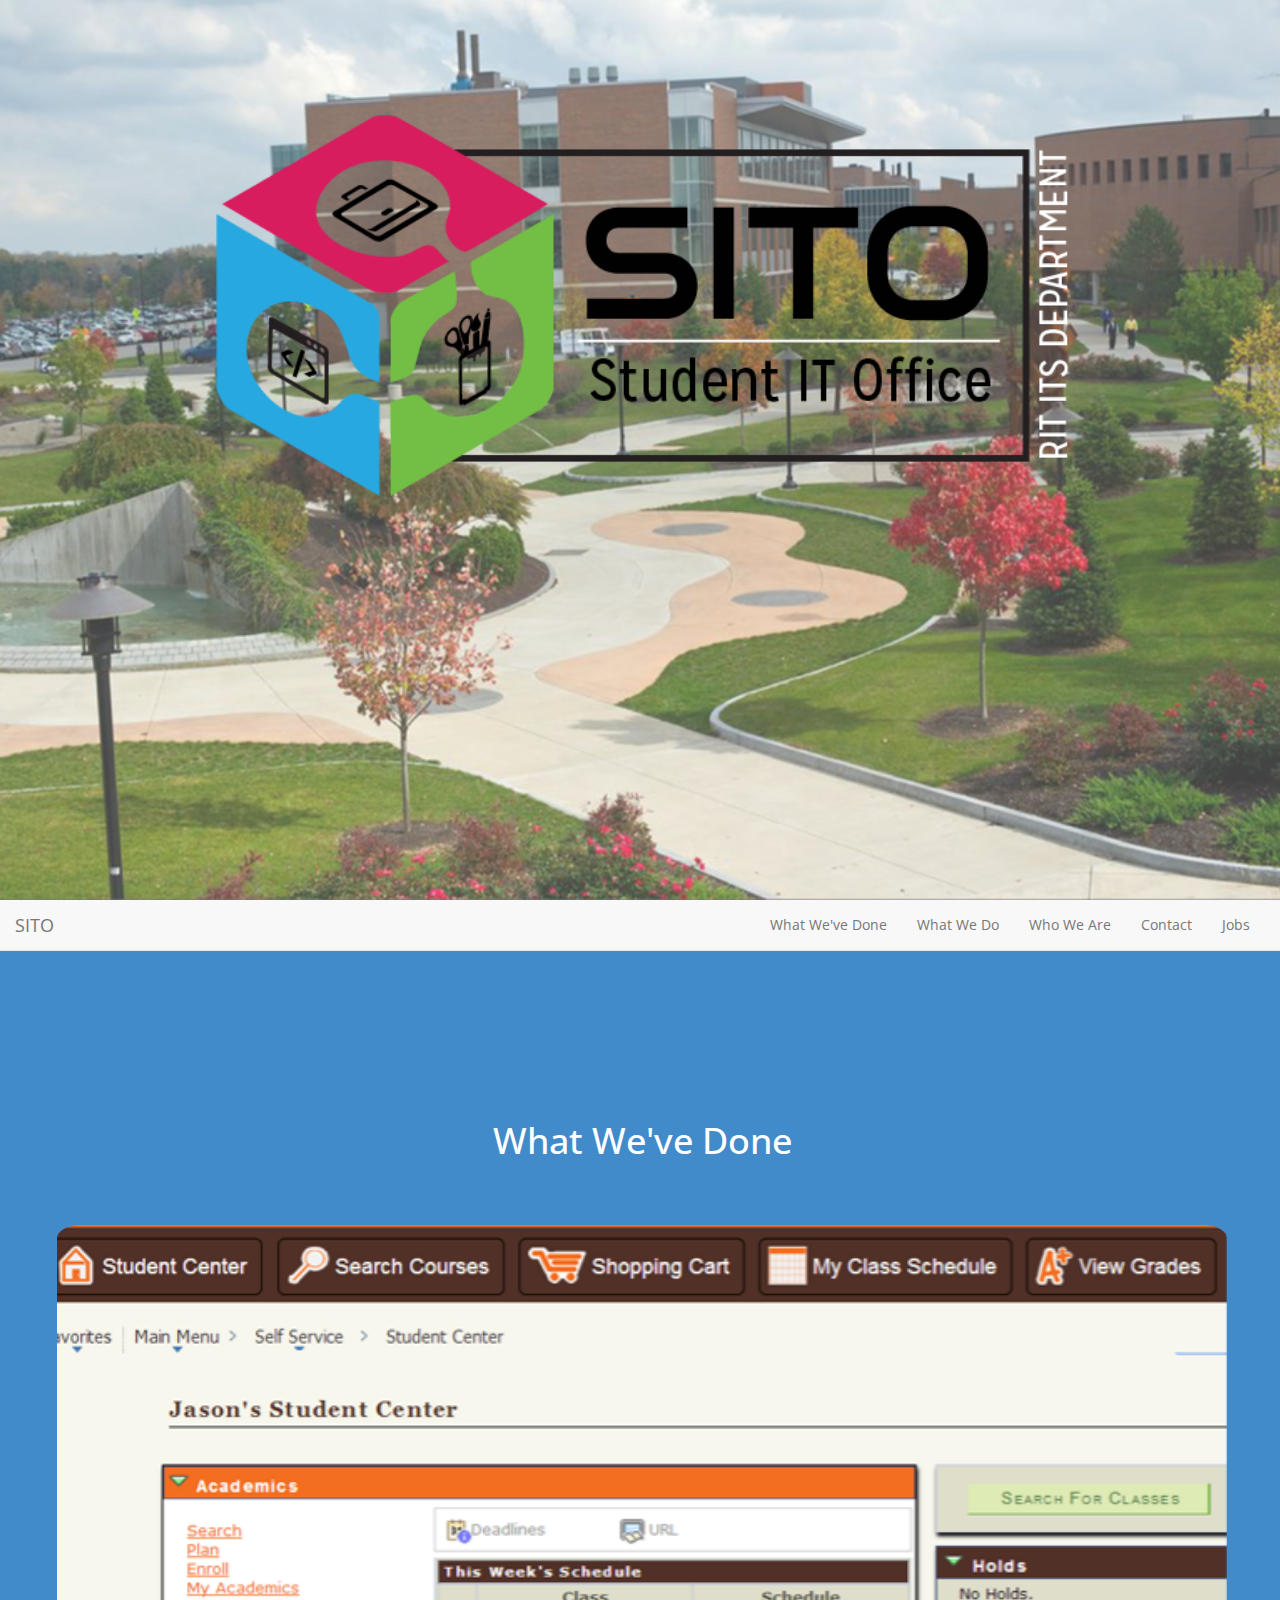
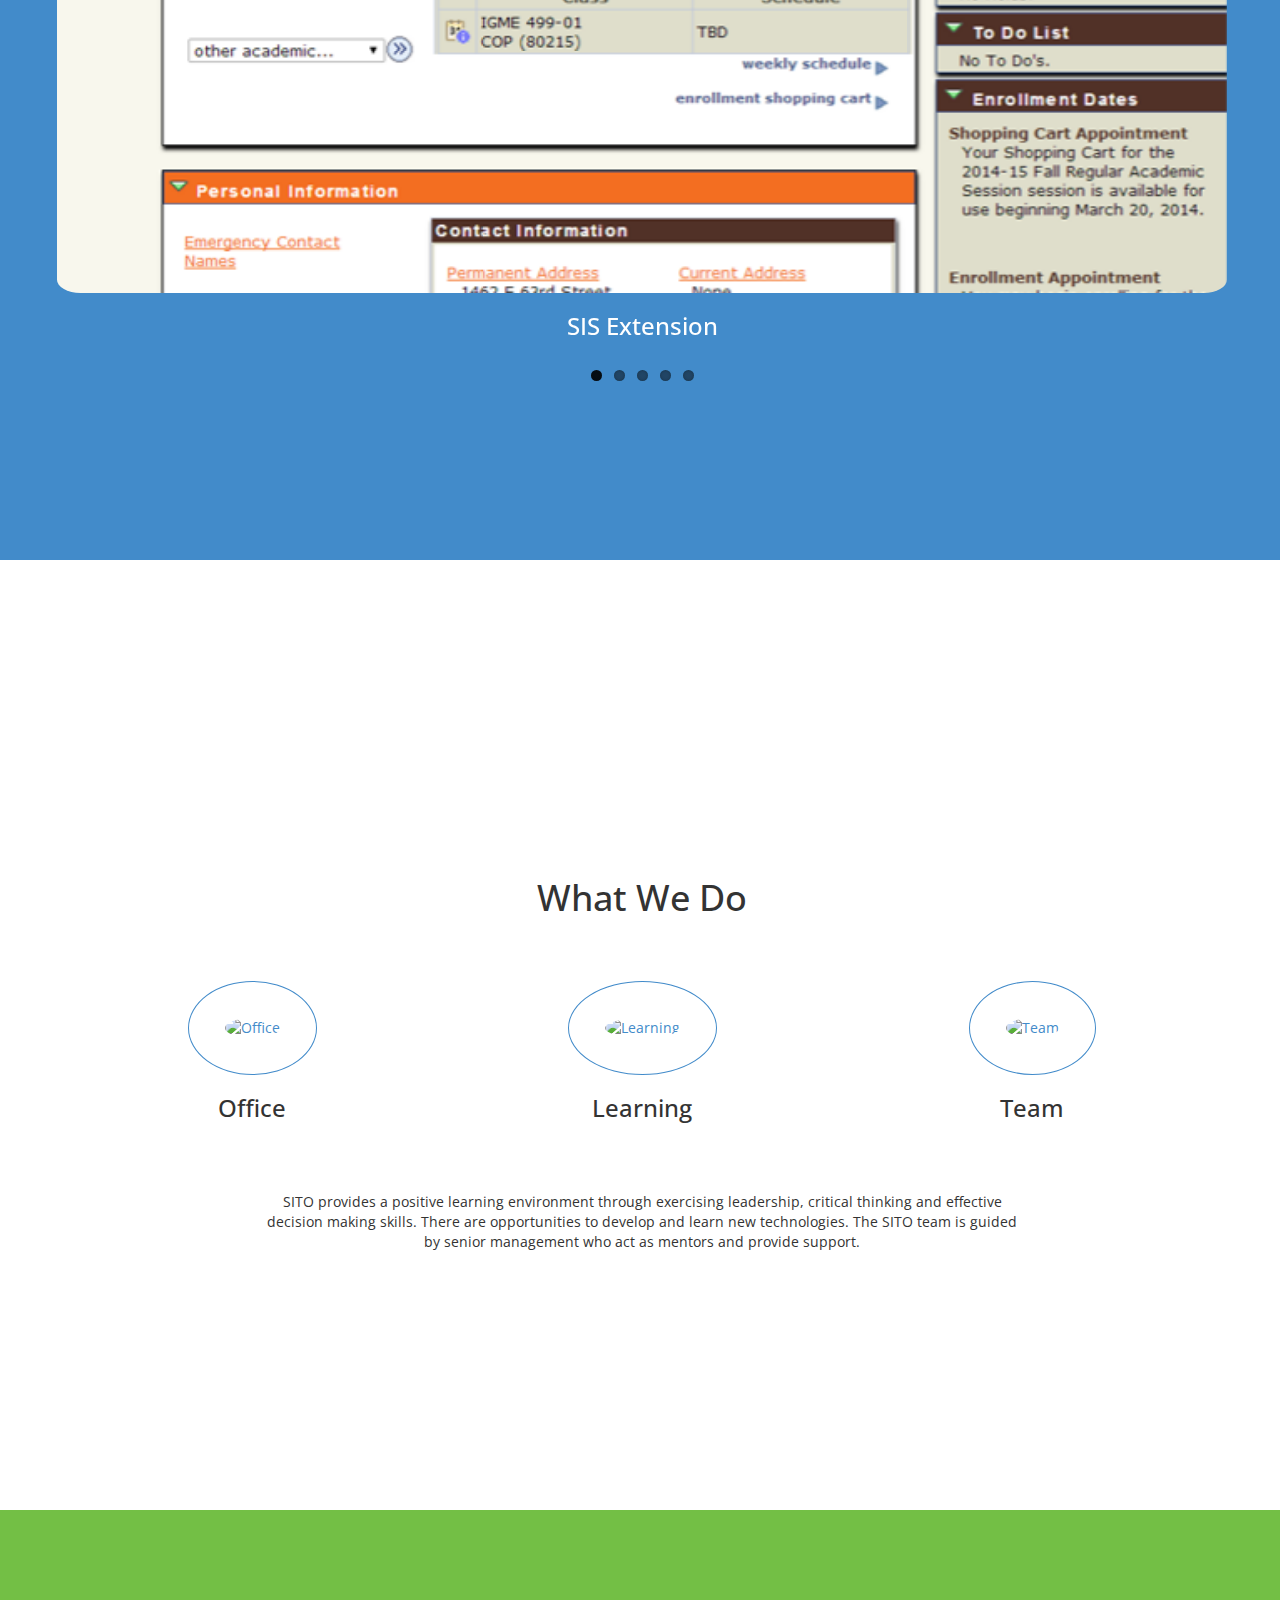
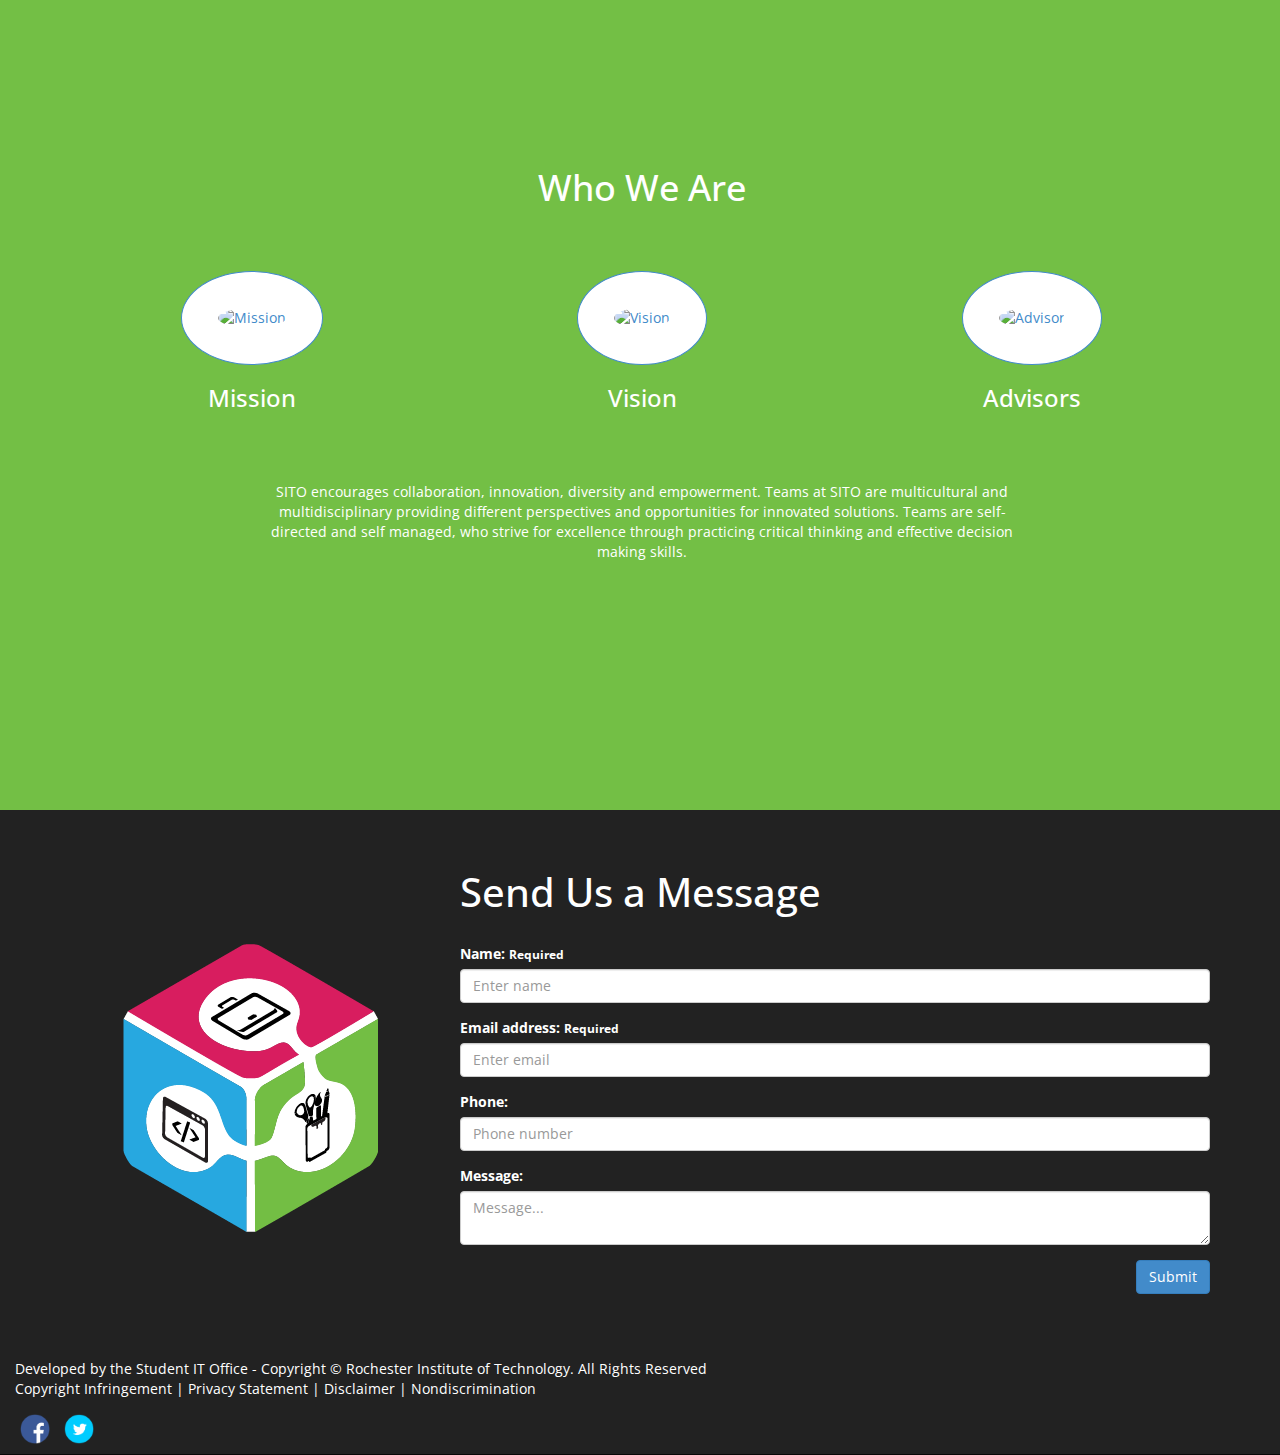
==== commit 46a80169: "New images, New cover" ====
--- a/index.html
+++ b/index.html
@@ -111,30 +111,32 @@
 					</a>
 					<h3>SIS Extension</h3>
 				</div>-->
+
+			<!--Slide show for SITO projects-->
 			<section class="slider">
 				<div class="flexslider">
 	          	<ul class="slides">
 	            	<li>
-	  	    	    <a href="https://classsearch.rit.edu/classSearch/home#/search">
-						<img class="img-responsive portImgRadius" src="images/TigerCenter3.png" target="_blank" alt = "Tiger Center">
+	  	    	    <a href="https://tigercenter.rit.edu/tigerCenterHome">
+						<img class="img-responsive portImgRadius" src="images/TigerCenter6.png" target="_blank" alt = "Tiger Center">
 					</a>
 					<h3>Tiger Center</h3>
 	  	    		</li>
 	  	    		<li>
 	  	    	    <a href="http://www.rit.edu/cias/virtualworkspaceatrit/">
-						<img class="img-responsive portImgRadius" src="images/NewsRoom3.png" target="_blank" alt = "News Room">
+						<img class="img-responsive portImgRadius" src="images/NewsRoom5.png" target="_blank" alt = "News Room">
 					</a>
 					<h3>News Room</h3>
 	  	    		</li>
 	  	    		<li>
 	  	    	    <a href="http://www.rit.edu/innovationcenter/teambuilder/">
-						<img class="img-responsive portImgRadius" src="images/TeamBuilder3.png" target="_blank" alt = "Team Builder">
+						<img class="img-responsive portImgRadius" src="images/TeamBuilder5.png" target="_blank" alt = "Team Builder">
 					</a>
 					<h3>Team Builder</h3>
 	  	    		</li>
 	  	    		<li>
 	  	    	    <a href="https://www.rit.edu/imagine/proposals/">
-						<img class="img-responsive portImgRadius" src="images/ImagineRIT3.png" target="_blank" alt = "Imagine RIT">
+						<img class="img-responsive portImgRadius" src="images/ImagineRIT5.png" target="_blank" alt = "Imagine RIT">
 					</a>
 					<h3>Imagine RIT</h3>
 	  	    		</li>
--- a/css/stylesheet.css
+++ b/css/stylesheet.css
@@ -14,7 +14,7 @@
 #prlx{
 	height: 100%;
 	width: 100%;
-	background: url("../images/tan.gif") 50% no-repeat fixed;
+	background: url("../images/background2.png") 50% no-repeat fixed;
 	background-size: cover;
 }
 
--- a/css/queries.css
+++ b/css/queries.css
@@ -12,7 +12,6 @@
 		margin-bottom: 50px;
 	}
 }
-
 
 @media screen and (min-height: 0px) and (min-width: 700px){
 	#about:before{
